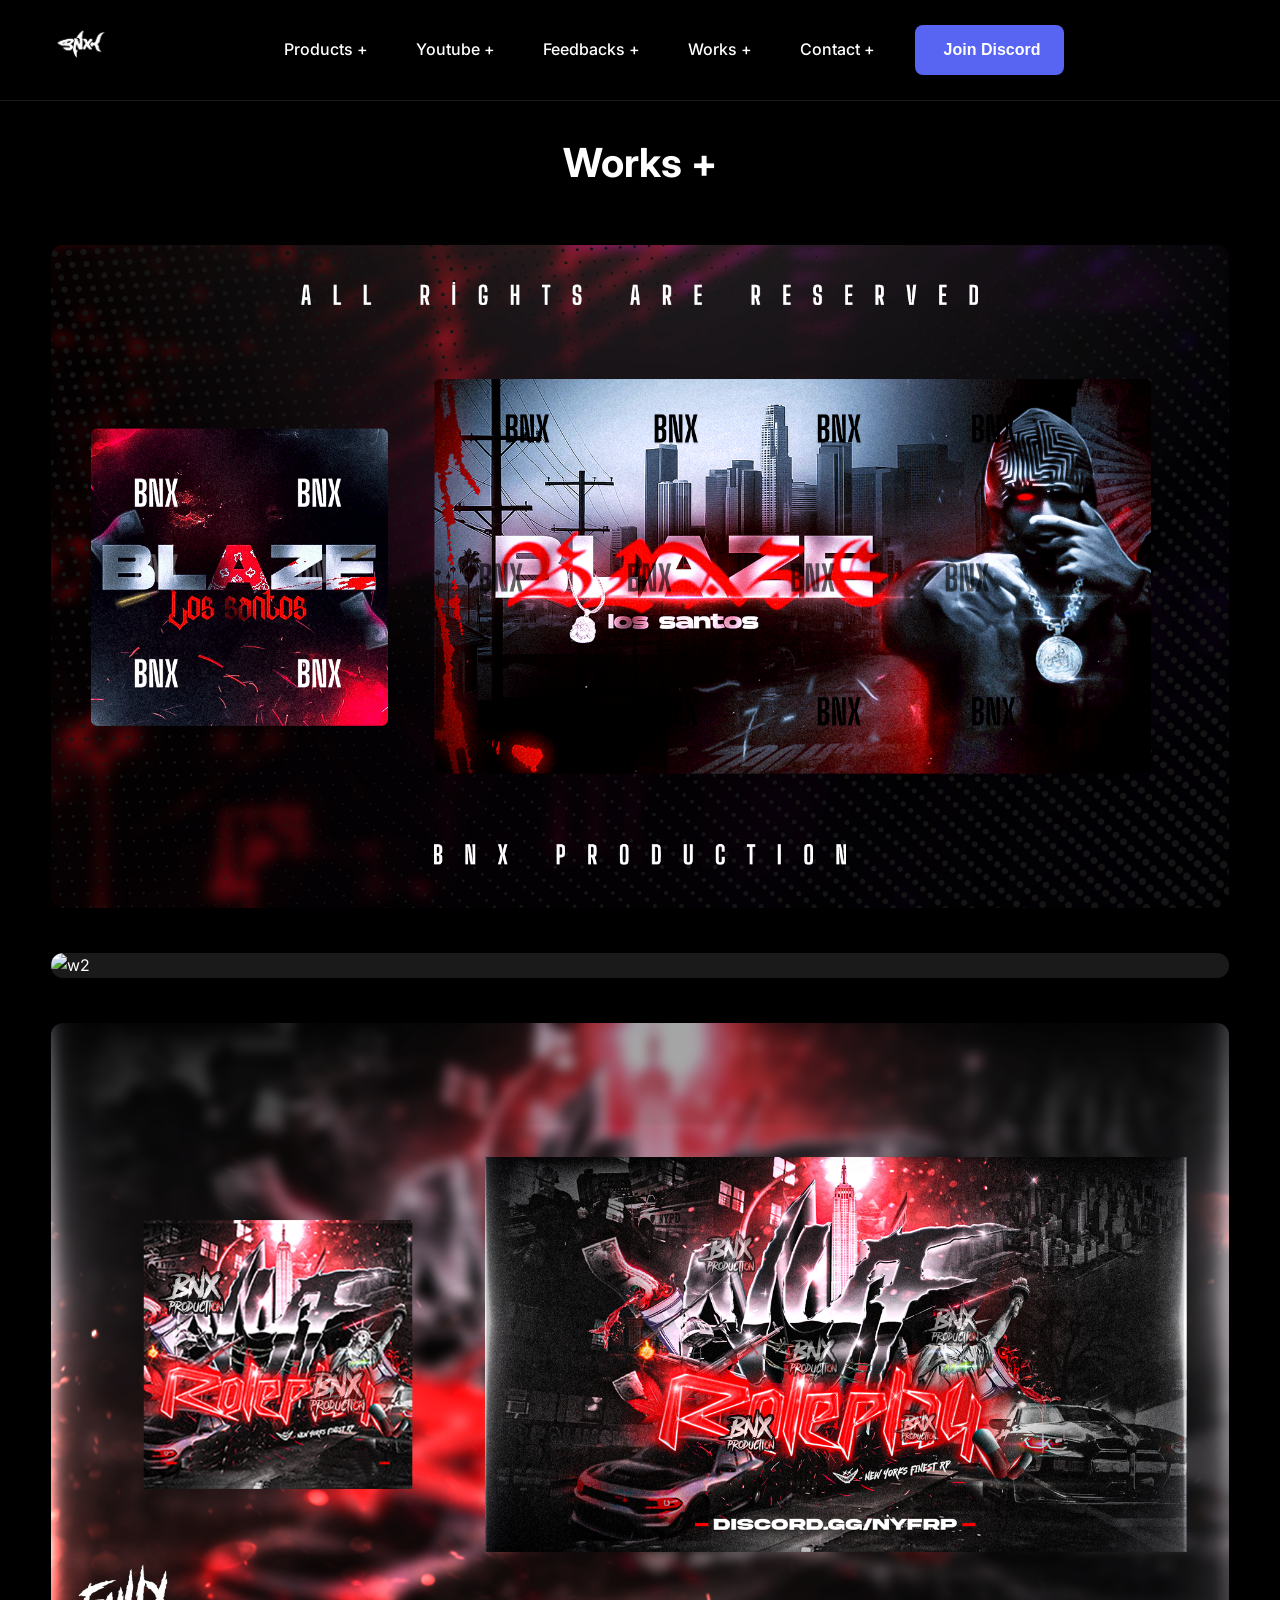
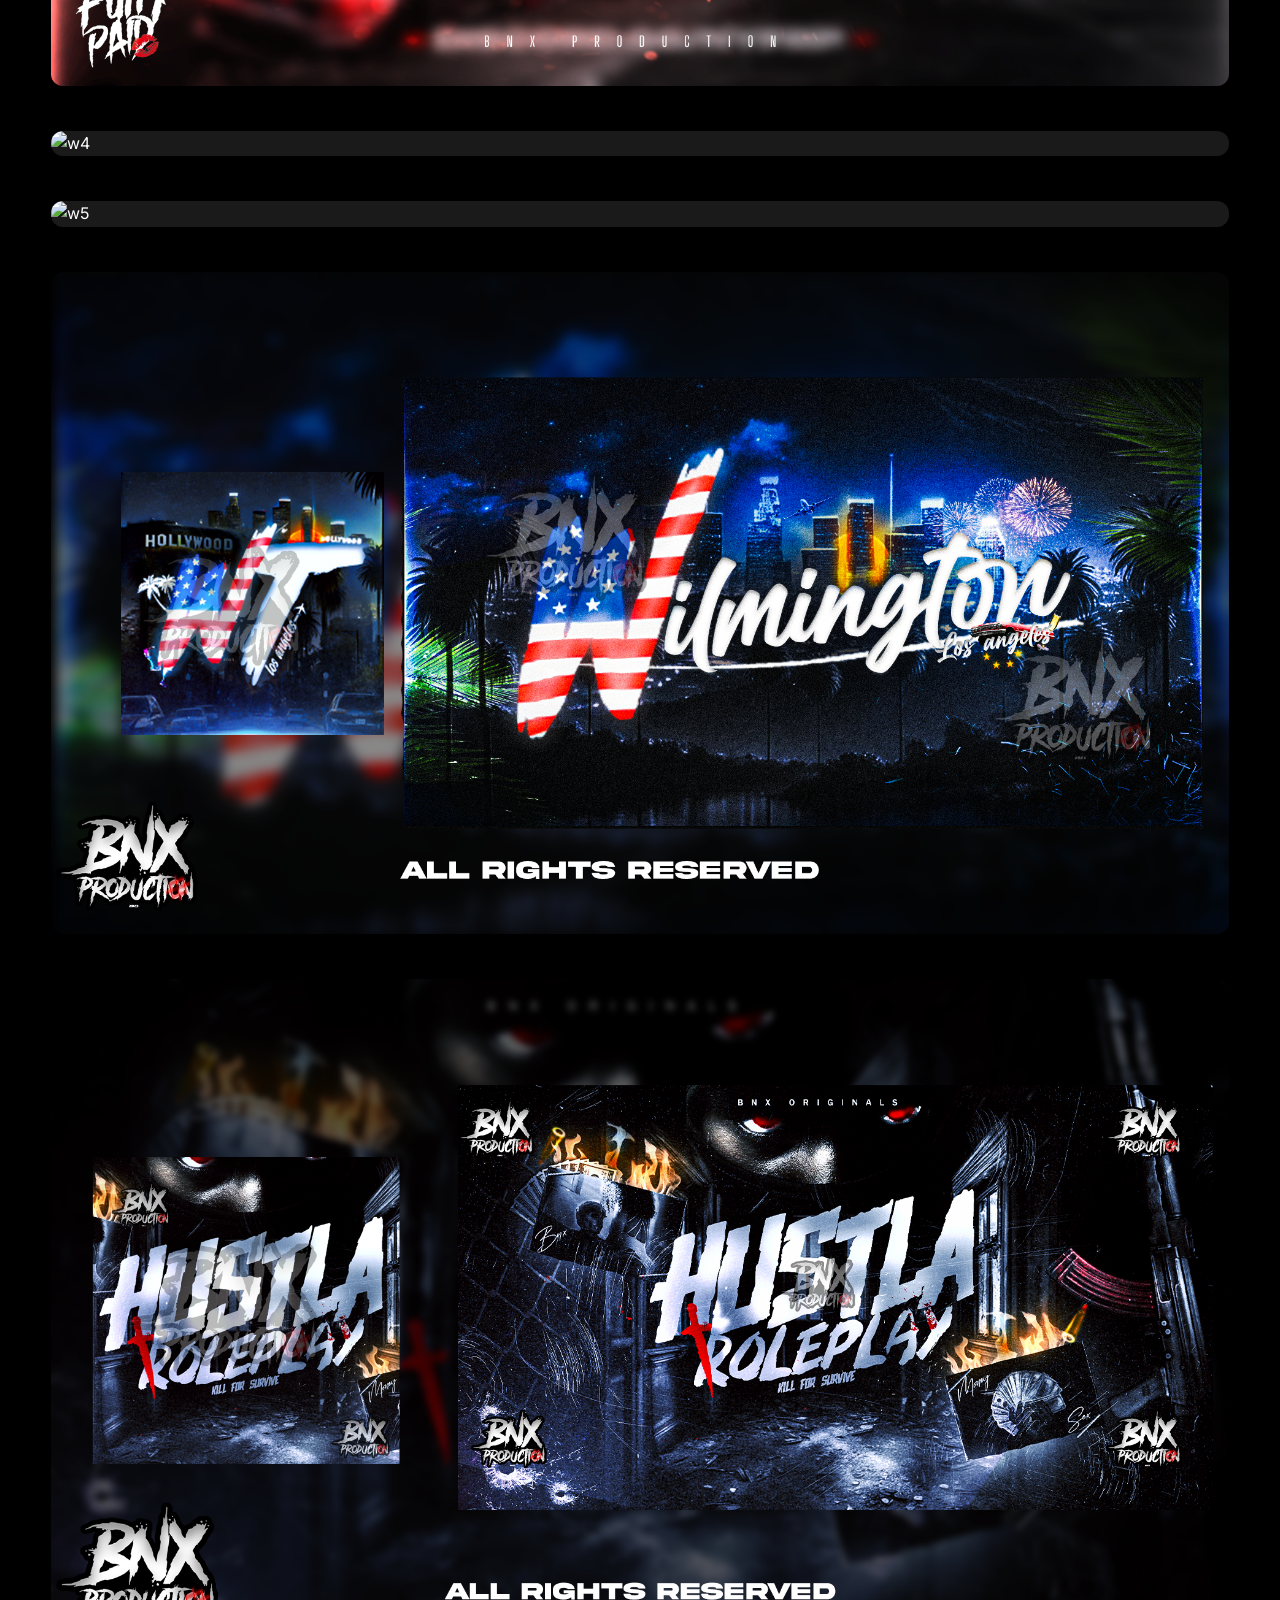
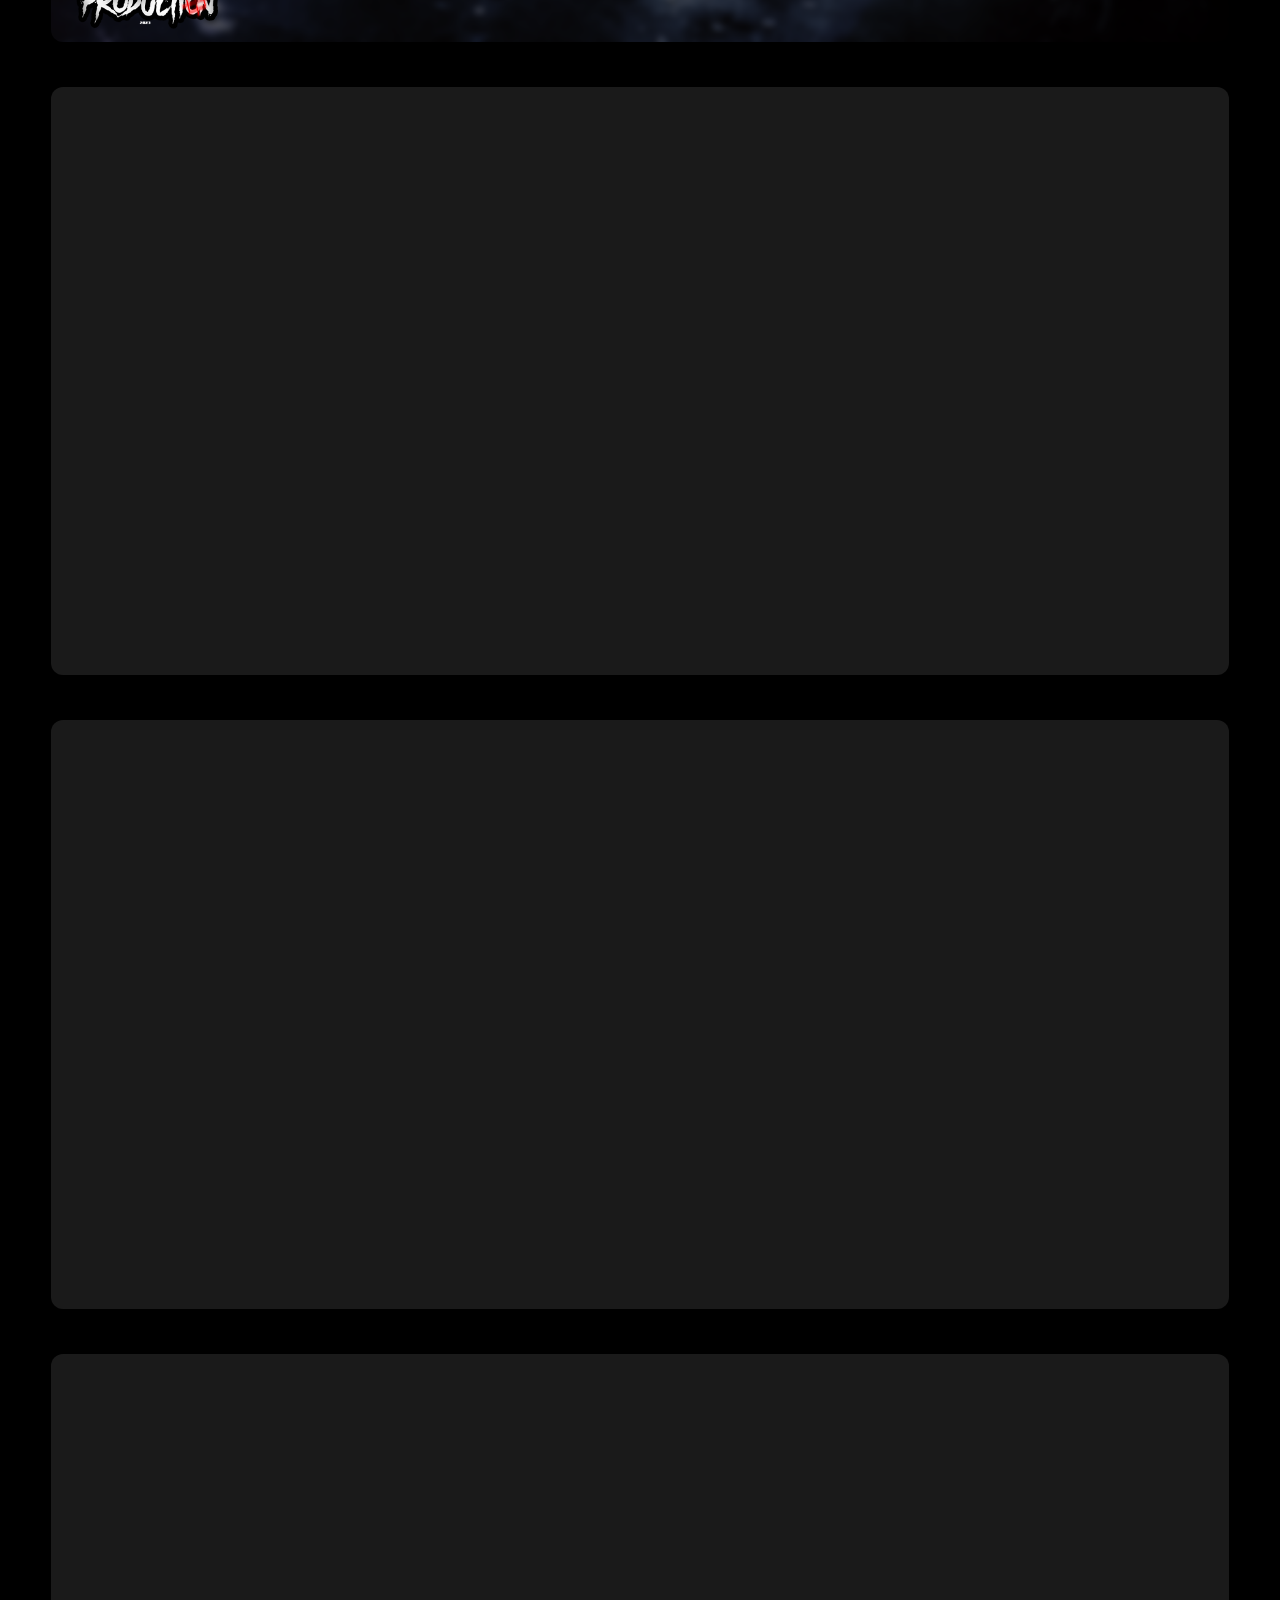
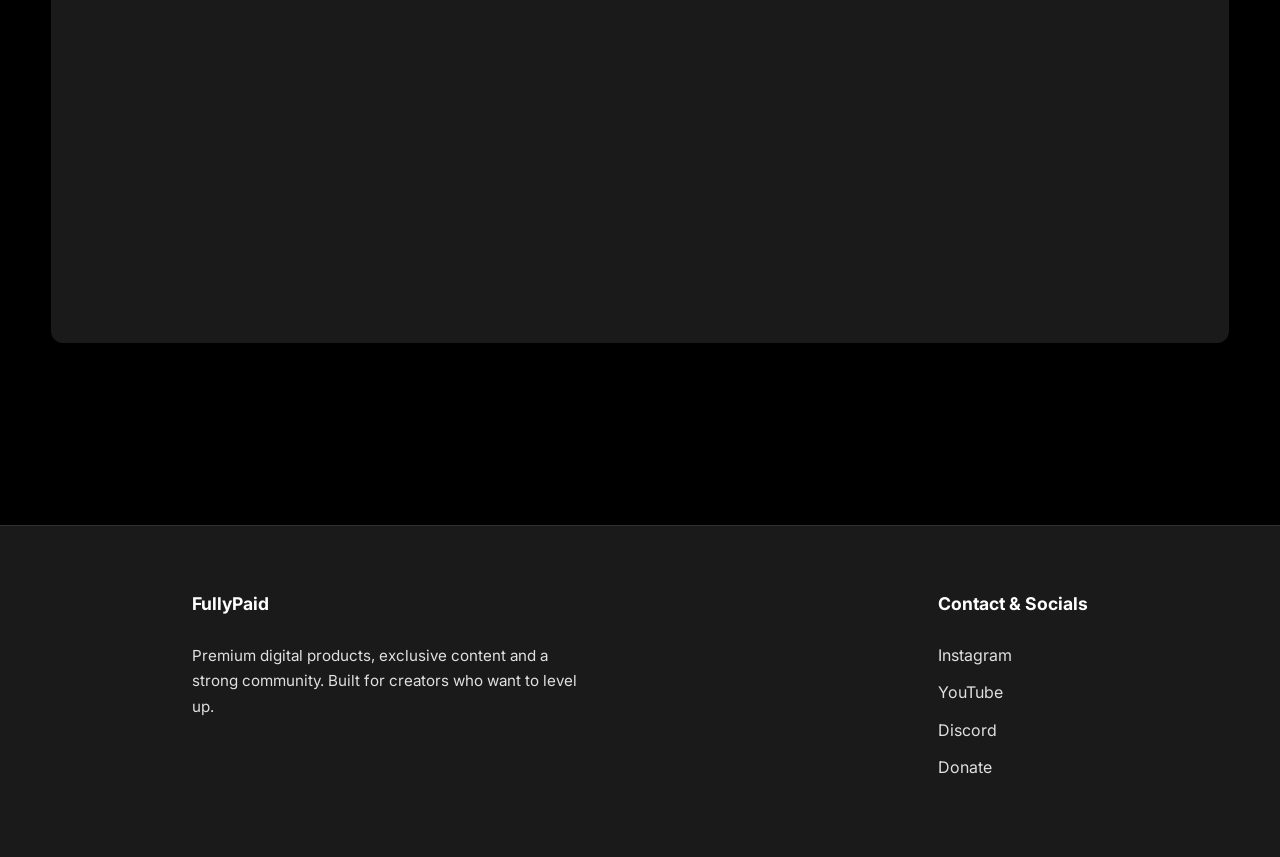
==== works.html @ 2a175dce "bnx 2.0" ====
<!DOCTYPE html>
<html lang="en">
<head>
  <meta charset="UTF-8">
  <meta name="viewport" content="width=device-width, initial-scale=1.0">
  <title>BNX Works</title>
  <link rel="icon" type="image/x-icon" href="assets/images/shark.png">
  <link rel="stylesheet" href="css/style.css">
  <link href="https://fonts.googleapis.com/css2?family=Inter:wght@400;500;600;700&display=swap" rel="stylesheet">
</head>
<body class="dark-theme">
  <!-- Navigation -->
  <nav class="navbar">
    <div class="nav-container">
      <a href="/" class="logo">
        <img src="assets/images/shark.png" alt="SHOP DGH">
      </a>

      <div class="nav-menu">

       <!-- Pour Products -->
       <div class="nav-item dropdown">
       <a class="nav-link dropdown-toggle" href="index.html#products">Products +</a>
       </div>
      
       <!-- Pour Youtube -->
       <div class="nav-item dropdown">
       <a class="nav-link dropdown-toggle" href="index.html#tutorials">Youtube +</a>
       </div>


       <!-- Pour Feedbacks -->
       <div class="nav-item dropdown">
       <a class="nav-link dropdown-toggle" href="index.html#feedbacks">Feedbacks +</a>
       </div>

          <div class="nav-item dropdown">
          <a class="nav-link dropdown-toggle" href="works.html">Works +</a>
        </div>
        <!-- Pour Contact -->
        <div class="nav-item dropdown">
        <a class="nav-link dropdown-toggle" href="#footer">Contact +</a>
        </div>


        <div class="nav-item dropdown">
           <a href="https://discord.gg/Rgk9ZSyy" target="_blank" rel="noopener noreferrer" class="discord-btn">
            <i class="fab fa-discord"></i>Join Discord
           </a>
        </div>
      </div>

      <div class="nav-right">
        <button class="mobile-menu-btn">
          <span></span><span></span><span></span>
        </button>
      </div>
    </div>
  </nav>



<section class="works" id="works">
  <div class="container">
    <br><br>
    <h2 class="section-title">Works +</h2>
    
    <div class="works-grid">
      <!-- Images -->
      <div class="works-card">
        <div class="works-media">
          <img src="assets/images/w1.png" alt="w1">
        </div>
      </div>

      <div class="works-card">
        <div class="works-media">
          <img src="assets/images/w2.png" alt="w2">
        </div>
      </div>

      <div class="works-card">
        <div class="works-media">
          <img src="assets/images/w3.png" alt="w3">
        </div>
      </div>

      <div class="works-card">
        <div class="works-media">
          <img src="assets/images/w4.png" alt="w4">
        </div>
      </div>

      <div class="works-card">
        <div class="works-media">
          <img src="assets/images/w5.png" alt="w5">
        </div>
      </div>

      <div class="works-card">
        <div class="works-media">
          <img src="assets/images/w6.png" alt="w6">
        </div>
      </div>

      <div class="works-card">
        <div class="works-media">
          <img src="assets/images/w7.png" alt="w7">
        </div>
      </div>

      <!-- Vidéos -->
      <div class="works-card works-card--video">
        <div class="works-media">
          <video src="assets/videos/w8.mp4" alt="w8" loop muted playsinline></video>
        </div>
      </div>

      <div class="works-card works-card--video">
        <div class="works-media">
          <video src="assets/videos/w9.mp4" alt="w9" loop muted playsinline></video>
        </div>
      </div>
      <div class="works-card works-card--video">
        <div class="works-media">
          <video src="assets/videos/w10.mp4" alt="w10" loop muted playsinline></video>
        </div>
      </div>

    </div>
  </div>        
</section>

<br><br><br><br>

  <!-- Footer -->
<!-- Footer -->
<footer class="footer" id="footer">
  <div class="container">
    <div class="footer-grid">

      <!-- Brand -->
      <div class="footer-column">
        <h4>FullyPaid</h4>
        <p class="footer-description">
          Premium digital products, exclusive content and a strong community.
          Built for creators who want to level up.
        </p>
      </div>


      <!-- Contact & Socials -->
      <div class="footer-column">
        <h4>Contact & Socials</h4>
        <ul>
          <li><a href="https://www.instagram.com/realfullypaid?igsh=cms1bHpwcjV5eTEz" target="_blank">Instagram</a></li>
          <li><a href="https://www.youtube.com/@fullypxid" target="_blank">YouTube</a></li>
          <li><a href="https://discord.gg/uk9vvtRABV" target="_blank">Discord</a></li>
          <li><a href="https://buymeacoffee.com/fullypaid">Donate</a></li>
        </ul>
      </div>

    </div>

    <!-- Bottom Bar 
    <div class="footer-bottom">
      <p>© 2026 FullyPaid. All rights reserved.</p>
    </div>
    -->

  </div>
</footer>

  <script src="js/main.js"></script>
</body>
</html>
---- css/style.css ----
/* Reset & Base Styles */
* {
  margin: 0;
  padding: 0;
  box-sizing: border-box;
}

:root {
  --black: #000000;
  --white: #ffffff;
  --gray-100: #f5f5f5;
  --gray-200: #eeeeee;
  --gray-300: #e0e0e0;
  --gray-800: #333333;
  --gray-900: #1a1a1a;
  --accent: #ff3366;
  --font-primary: 'Inter', -apple-system, BlinkMacSystemFont, sans-serif;
}

body {
  font-family: var(--font-primary);
  line-height: 1.6;
  color: var(--white);
  background-color: var(--black);
}

.dark-theme {
  background-color: var(--black);
  color: var(--white);
}

.container {
  max-width: 1400px;
  margin: 0 auto;
  padding: 0 4vw;
}

/* Navigation */
.navbar {
  position: fixed;
  top: 0;
  left: 0;
  right: 0;
  background: rgba(0, 0, 0, 0.9);
  backdrop-filter: blur(10px);
  z-index: 1000;
  padding: 1rem 0;
  border-bottom: 1px solid rgba(255, 255, 255, 0.1);
}

.nav-container {
  max-width: 1400px;
  margin: 0 auto;
  padding: 0 4vw;
  display: flex;
  justify-content: space-between;
  align-items: center;
}

.logo img {
  height: 60px;
  width: auto;
}

.nav-menu {
  display: flex;
  gap: 2rem;
  align-items: center;
}

.nav-item {
  position: relative;
}

.nav-link {
  background: none;
  border: none;
  color: var(--white);
  font-size: 1rem;
  font-weight: 500;
  cursor: pointer;
  padding: 0.5rem;
  transition: color 0.3s;
}
.nav-link{
  text-decoration: none;
  color: var(--white);
}

.nav-link:hover {
  color: var(--accent);
}

.dropdown-menu {
  position: absolute;
  top: 100%;
  left: 0;
  background: var(--gray-900);
  min-width: 200px;
  border-radius: 4px;
  padding: 0.5rem 0;
  opacity: 0;
  visibility: hidden;
  transform: translateY(-10px);
  transition: all 0.3s;
  box-shadow: 0 4px 20px rgba(0, 0, 0, 0.5);
  z-index: 100;
}

.dropdown:hover .dropdown-menu {
  opacity: 1;
  visibility: visible;
  transform: translateY(0);
}

.dropdown-menu a {
  display: block;
  padding: 0.75rem 1.5rem;
  color: var(--white);
  text-decoration: none;
  transition: background 0.3s;
}

.dropdown-menu a:hover {
  background: var(--accent);
}

.nav-right {
  display: flex;
  align-items: center;
  gap: 1.5rem;
}

.cart-icon {
  position: relative;
  color: var(--white);
  text-decoration: none;
  font-size: 1.2rem;
}

.cart-count {
  position: absolute;
  top: -8px;
  right: -8px;
  background: var(--accent);
  color: var(--white);
  font-size: 0.7rem;
  padding: 2px 6px;
  border-radius: 10px;
}

.mobile-menu-btn {
  display: none;
  flex-direction: column;
  gap: 6px;
  background: none;
  border: none;
  cursor: pointer;
  padding: 5px;
}

.mobile-menu-btn span {
  display: block;
  width: 25px;
  height: 2px;
  background: var(--white);
  transition: all 0.3s;
}

/* Mobile Menu */
.mobile-menu {
  position: fixed;
  top: 0;
  left: -100%;
  width: 100%;
  height: 100vh;
  background: var(--black);
  z-index: 999;
  padding: 80px 4vw 2rem;
  transition: left 0.3s;
  overflow-y: auto;
}

.mobile-menu.open {
  left: 0;
}

.mobile-menu .mobile-accordion {
  margin-bottom: 1rem;
}

.mobile-menu .mobile-accordion-btn {
  width: 100%;
  text-align: left;
  padding: 1rem;
  background: var(--gray-900);
  border: none;
  color: var(--white);
  font-size: 1.1rem;
  font-weight: 600;
  cursor: pointer;
  border-radius: 4px;
}

.mobile-menu .mobile-accordion-panel {
  display: none;
  padding: 1rem;
  background: var(--gray-800);
  border-radius: 4px;
  margin-top: 5px;
}

.mobile-menu .mobile-accordion.open .mobile-accordion-panel {
  display: block;
}

.mobile-menu .mobile-accordion-panel a {
  display: block;
  padding: 0.75rem;
  color: var(--white);
  text-decoration: none;
  border-bottom: 1px solid rgba(255, 255, 255, 0.1);
}

/* Hero Section */
/* Hero Video Fix */
.hero {
  position: relative;
  width: 100%;
  height: 100vh;
  overflow: hidden;
}

.hero-video {
  position: absolute;
  top: 0;
  left: 0;
  width: 100%;
  height: 100%;
  object-fit: cover;
}

.desktop-video {
  display: block;
}

.mobile-video {
  display: none;
}

/* Buttons */
.btn-primary, .btn-secondary, .btn-outline {
  display: inline-block;
  padding: 1rem 2rem;
  text-decoration: none;
  border-radius: 50px;
  font-weight: 600;
  transition: all 0.3s;
  cursor: pointer;
  border: none;
  font-size: 1rem;
}

.btn-primary {
  background: var(--accent);
  color: var(--white);
}

.btn-primary:hover {
  background: #ff1f4f;
  transform: translateY(-2px);
}

.btn-secondary {
  background: transparent;
  color: var(--white);
  border: 2px solid var(--white);
}

.btn-secondary:hover {
  background: var(--white);
  color: var(--black);
}

.btn-outline {
  background: transparent;
  color: var(--white);
  border: 1px solid var(--white);
}

.btn-outline:hover {
  background: var(--white);
  color: var(--black);
}

/* Products Showcase */
.products-showcase {
  padding: 8rem 0;
  position: relative;
  overflow-x: clip;
}

/* Sticky Title avec effet blur - PLEINE LARGEUR ÉCRAN */
.products-showcase .section-title {
  position: sticky;
  top: 80px;
  z-index: 10;
  background: rgba(0, 0, 0, 0.8);
  backdrop-filter: blur(10px);
  -webkit-backdrop-filter: blur(10px);
  padding: 20px 0;
  margin: 0;
  width: 100vw;
  max-width: 100vw;
  margin-left: calc(-50vw + 50%);
  left: 50%;
  right: 50%;
  text-align: center;
  font-size: 3rem;
  color: var(--white);
  border-bottom: 1px solid rgba(255, 255, 255, 0.1);
  transition: all 0.3s ease;
}

.products-showcase .section-subtitle {
  position: sticky;
  top: 140px;
  z-index: 9;
  background: rgba(0, 0, 0, 0.7);
  backdrop-filter: blur(8px);
  -webkit-backdrop-filter: blur(8px);
  padding: 15px 0 25px 0;
  margin: 0;
  width: 100vw;
  max-width: 100vw;
  margin-left: calc(-50vw + 50%);
  left: 50%;
  right: 50%;
  text-align: center;
  font-size: 1.2rem;
  color: var(--gray-300);
  border-bottom: none;
  border-top: 1px solid rgba(255, 255, 255, 0.1);
  transition: all 0.3s ease;
}

/* Ajustement pour le contenu en dessous */
.product-grid {
  margin-top: 100px;
  position: relative;
  z-index: 1;
}

.product-grid {
  display: grid;
  grid-template-columns: repeat(4, 1fr);
  gap: 2rem;
  margin-bottom: 3rem;
}
/* Ajustement pour le contenu en dessous */
.product-grid {
  margin-top: 100px; /* Espace pour que le contenu commence après les titres sticky */
  position: relative;
  z-index: 1;
}

.product-grid {
  display: grid;
  grid-template-columns: repeat(4, 1fr);
  gap: 2rem;
  margin-bottom: 3rem;
}

.product-card {
  background: var(--gray-900);
  border-radius: 12px;
  padding: 2rem;
  text-align: center;
  transition: transform 0.3s;
}

.product-card:hover {
  transform: translateY(-10px);
}

.product-card img {
  width: 100%;
  max-width: 200px;
  margin-bottom: 1.5rem;
}

.product-card h3 {
  margin-bottom: 1rem;
  font-size: 1.5rem;
}

.product-card p {
  color: var(--gray-300);
  margin-bottom: 1.5rem;
  font-size: 0.95rem;
}

.cta-section {
  text-align: center;
  display: flex;
  gap: 1rem;
  justify-content: center;
}
.cta-btn{
  display: inline-flex;
  align-items: center;
  gap: 5px;
  background-color: #5865F2;
  color: white;
  padding: 12px 24px;
  border-radius: 50px;
  text-decoration: none;
  font-family: -apple-system, BlinkMacSystemFont, 'Segoe UI', Roboto, sans-serif;
  font-weight: 600;
  font-size: 16px;
  transition: all 0.2s ease;
  border: none;
  cursor: pointer;
  box-shadow: 0 2px 4px rgba(0, 0, 0, 0.1);
}
.cta-btn:hover {
  background-color: #4752C4;
  transform: translateY(-2px);
  box-shadow: 0 4px 8px rgba(0, 0, 0, 0.2);
}

/* Features Section */
.features, .features2{
  padding: 4rem 0;
  background: var(--gray-900);
  color:white;
}

.feature-grid {
  display: grid;
  grid-template-columns: repeat(3, 1fr);
  gap: 3rem;
  text-align: center;
  color:white;
}

.feature-item img {
  width: 100px;
  height: 100px;
  margin-bottom: 1.2rem;

}

.feature-item h3 {
  font-size: 1.1rem;
  font-weight: 400;
  color: var(--gray-300);
}

/* Tutorials Section */
.tutorials {
  padding: 8rem 0;
}

.video-grid {
  display: grid;
  grid-template-columns: repeat(2, 1fr);
  gap: 2rem;
  margin-top: 3rem;
}

.video-card {
  background: var(--gray-900);
  border-radius: 12px;
  overflow: hidden;
}

.video-wrapper {
  position: relative;
  padding-bottom: 56.25%;
  height: 0;
}

.video-wrapper iframe {
  position: absolute;
  top: 0;
  left: 0;
  width: 100%;
  height: 100%;
}

/* Footer */
.footer {
  background: var(--gray-900);
  padding: 4rem 0;
  border-top: 1px solid rgba(255, 255, 255, 0.1);
}

.footer-grid {
  display: grid;
  grid-template-columns: repeat(3, 1fr);
  gap: 3rem;
}

.footer-column h4 {
  margin-bottom: 1.5rem;
  font-size: 1.1rem;
  color: var(--white);
}

.footer-column ul {
  list-style: none;
}

.footer-column ul li {
  margin-bottom: 0.75rem;
}

.footer-column ul li a {
  color: var(--gray-300);
  text-decoration: none;
  transition: color 0.3s;
}

.footer-column ul li a:hover {
  color: var(--accent);
}

.newsletter p {
  color: var(--gray-300);
  margin-bottom: 1rem;
}

.newsletter-form {
  display: flex;
  flex-direction: column;
  gap: 1rem;
}

.newsletter-form input {
  padding: 0.75rem 1rem;
  background: var(--black);
  border: 1px solid var(--gray-800);
  border-radius: 4px;
  color: var(--white);
  font-size: 1rem;
}

.newsletter-form input:focus {
  outline: none;
  border-color: var(--accent);
}

/* Product Detail Page */
.product-detail {
  padding: 120px 0 4rem;
}

.product-detail-grid {
  display: grid;
  grid-template-columns: 1fr 1fr;
  gap: 4rem;
  align-items: start;
}

.product-gallery {
  background: var(--gray-900);
  border-radius: 12px;
  padding: 2rem;
}

.product-gallery img {
  width: 100%;
  height: auto;
}

.product-info h1 {
  font-size: 3rem;
  margin-bottom: 1rem;
}

.product-price {
  font-size: 2rem;
  color: var(--accent);
  margin-bottom: 2rem;
}

.product-description {
  color: var(--gray-300);
  margin-bottom: 2rem;
  line-height: 1.8;
}

.product-features {
  margin: 2rem 0;
  padding: 2rem 0;
  border-top: 1px solid var(--gray-800);
  border-bottom: 1px solid var(--gray-800);
}

.product-features h3 {
  margin-bottom: 1rem;
}

.product-features ul {
  list-style: none;
}

.product-features ul li {
  margin-bottom: 0.75rem;
  padding-left: 1.5rem;
  position: relative;
  color: var(--gray-300);
}

.product-features ul li::before {
  content: "✓";
  position: absolute;
  left: 0;
  color: var(--accent);
}







.discord-btn {
  display: inline-flex;
  align-items: center;
  gap: 5px;
  background-color: #5865F2;
  color: white;
  padding: 12px 24px;
  border-radius: 8px;
  text-decoration: none;
  font-family: -apple-system, BlinkMacSystemFont, 'Segoe UI', Roboto, sans-serif;
  font-weight: 600;
  font-size: 16px;
  transition: all 0.2s ease;
  border: none;
  cursor: pointer;
  box-shadow: 0 2px 4px rgba(0, 0, 0, 0.1);
}

.discord-btn:hover {
  background-color: #4752C4;
  transform: translateY(-2px);
  box-shadow: 0 4px 8px rgba(0, 0, 0, 0.2);
}

.discord-btn i {
  font-size: 20px;
}






.footer-grid {
  display: flex;
  justify-content: space-around; /* espace entre Brand et Socials */
  align-items: flex-start;
  gap: 4rem;
}

.footer-column {
  max-width: 400px;
}

.footer-description {
  color: var(--gray-300);
  line-height: 1.7;
  font-size: 0.95rem;
  margin-top: 0.5rem;
}



/* Works Grid - Version avec proportions respectées SANS vides */
.works {
  padding: 80px 0;
}

.works .section-title {
  text-align: center;
  font-size: 2.5rem;
  margin-bottom: 50px;
  color: var(--white);
}

.works-grid {
  display: grid;
  grid-template-columns: repeat(1, 1fr);
  gap: 45px;
  align-items: start; /* Important : aligne les éléments en haut */
}

.works-card {
  position: relative;
  overflow: hidden;
  border-radius: 12px;
  background: var(--gray-900);
  transition: transform 0.4s ease, box-shadow 0.4s ease;
  cursor: pointer;
  width: 100%;
  height: fit-content; /* Prend la hauteur naturelle de l'image */
}

.works-card:hover {
  transform: translateY(-5px);
  box-shadow: 0 15px 30px -10px rgba(88, 101, 242, 0.4);
}

.works-media {
  width: 100%;
  height: auto;
  display: flex;
  flex-direction: column;
}

.works-media img,
.works-media video {
  width: 100%;
  height: auto;
  display: block;
  transition: transform 0.5s ease;
}

.works-card:hover .works-media img,
.works-card:hover .works-media video {
  transform: scale(1.03);
}

/* Vidéos en autoplay sans contrôles */
.works-media video {
  pointer-events: none;
}

/* Responsive */
@media (max-width: 1024px) {
  .works-grid {
    grid-template-columns: repeat(2, 1fr);
    gap: 20px;
  }
}

@media (max-width: 768px) {
  .works-grid {
    grid-template-columns: 1fr;
    gap: 20px;
  }
  
  .works .section-title {
    font-size: 2rem;
    margin-bottom: 30px;
  }
}






/* Responsive Design */
@media (max-width: 1024px) {
  .product-grid {
    grid-template-columns: repeat(2, 1fr);
  }
  
  .video-grid {
    grid-template-columns: 1fr;
  }
  
  .product-detail-grid {
    grid-template-columns: 1fr;
    gap: 2rem;
  }
}
@media (max-width: 1024px) {
  .nav-menu {
    display: none;
  }
  
  .mobile-menu-btn {
    display: flex;
  }
  
  /* Video switch */
  .desktop-video {
    display: none !important;
  }
  
  .mobile-video {
    display: block !important;
  }
  
  .product-grid {
    grid-template-columns: 1fr;
  }
  
  .feature-grid {
    grid-template-columns: 1fr;
    gap: 2rem;
  }
  
  .footer-grid {
    grid-template-columns: 1fr;
    gap: 2rem;
  }
  
  .cta-section {
    flex-direction: column;
    gap: 1rem;
  }
  
  .section-title {
    font-size: 2rem;
  }
  
  .contact-container {
    padding: 2rem;
  }
}


/* Animations */
@keyframes fadeIn {
  from {
    opacity: 0;
    transform: translateY(20px);
  }
  to {
    opacity: 1;
    transform: translateY(0);
  }
}

.fade-in {
  animation: fadeIn 0.6s ease forwards;
}
/* Ajustements pour tablette (entre 768px et 1024px) */
@media (min-width: 769px) and (max-width: 1024px) {
  .products-showcase .section-title {
    top: 70px;
    font-size: 2.5rem;
    backdrop-filter: blur(8px);
    -webkit-backdrop-filter: blur(8px);
  }
  
  .products-showcase .section-subtitle {
    top: 125px;
    font-size: 1.1rem;
    backdrop-filter: blur(6px);
    -webkit-backdrop-filter: blur(6px);
  }
  
  .product-grid {
    margin-top: 90px;
  }
}

/* Ajustements pour mobile (moins de 768px) */
@media (max-width: 768px) {
  .products-showcase .section-title {
    top: 60px;
    font-size: 2rem;
    padding: 15px 0;
    backdrop-filter: blur(8px);
    -webkit-backdrop-filter: blur(8px);
  }
  
  .products-showcase .section-subtitle {
    top: 110px;
    font-size: 1rem;
    padding: 12px 0 20px 0;
    backdrop-filter: blur(6px);
    -webkit-backdrop-filter: blur(6px);
  }
  
  .product-grid {
    margin-top: 80px;
  }
}

/* Ajustements pour très petits écrans */
@media (max-width: 480px) {
  .products-showcase .section-title {
    top: 55px;
    font-size: 1.8rem;
    padding: 12px 0;
  }
  
  .products-showcase .section-subtitle {
    top: 100px;
    font-size: 0.9rem;
    padding: 10px 0 15px 0;
  }
  
  .product-grid {
    margin-top: 70px;
  }
}
/* Pour aligner les boutons Payment */
.product-card {
  background: var(--gray-900);
  border-radius: 12px;
  padding: 2rem;
  text-align: center;
  transition: transform 0.3s;
  display: flex;
  flex-direction: column;
  height: 100%; /* Prend toute la hauteur disponible */
}

.product-card .btn-outline {
  margin-top: auto; /* Pousse le bouton vers le bas */
  align-self: center; /* Centre le bouton horizontalement */
  width: fit-content; /* Ajuste la largeur au contenu */
}
/* Ajustement des images dans product-card */
.product-card img {
  width: 100%;
  height: 200px; /* Hauteur fixe pour toutes les images */
  object-fit: contain; /* Garde les proportions sans couper */
  margin-bottom: 1.5rem;
  background: var(--gray-800); /* Fond au cas où l'image est plus petite */
}

/* Ou si tu préfères qu'elles remplissent l'espace (peut couper) */
.product-card img {
  width: 100%;
  height: 200px;
  object-fit: cover; /* Remplit tout l'espace (peut couper les bords) */
  margin-bottom: 1.5rem;
  border-radius: 8px;
}
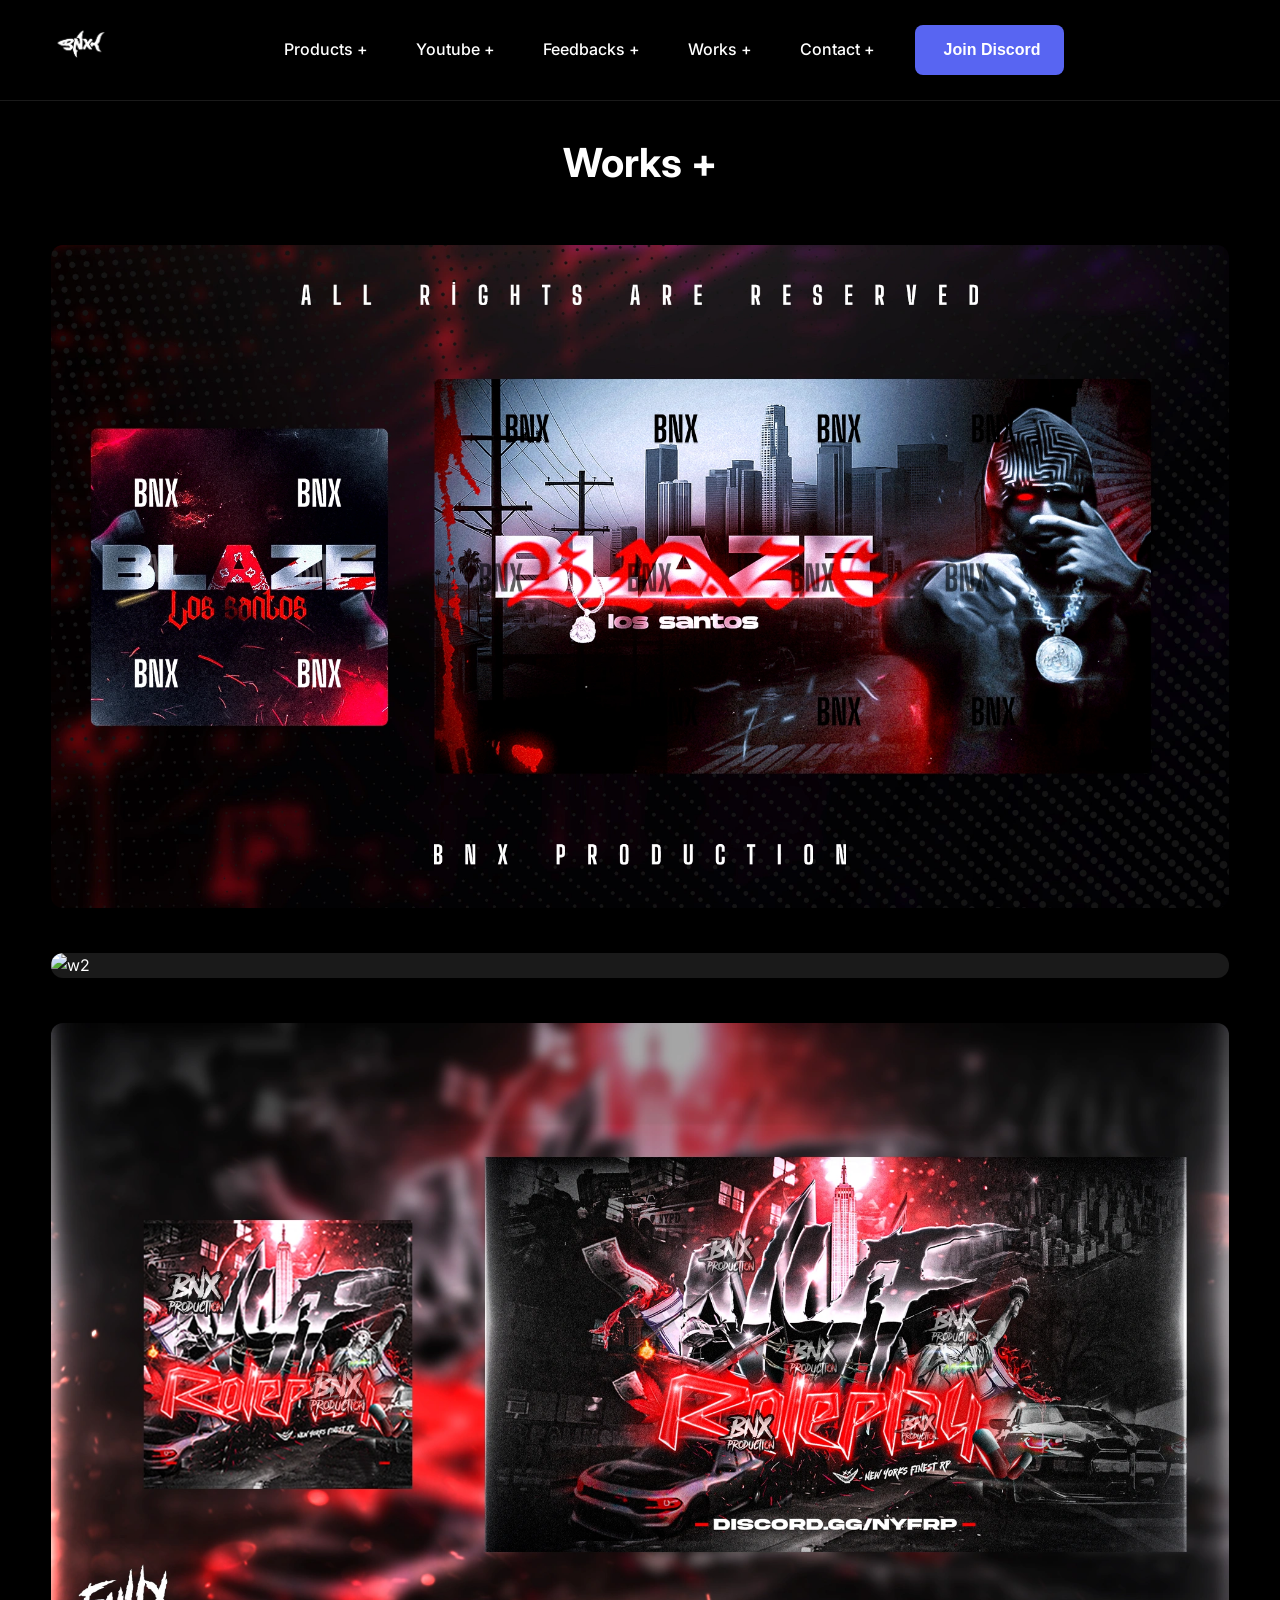
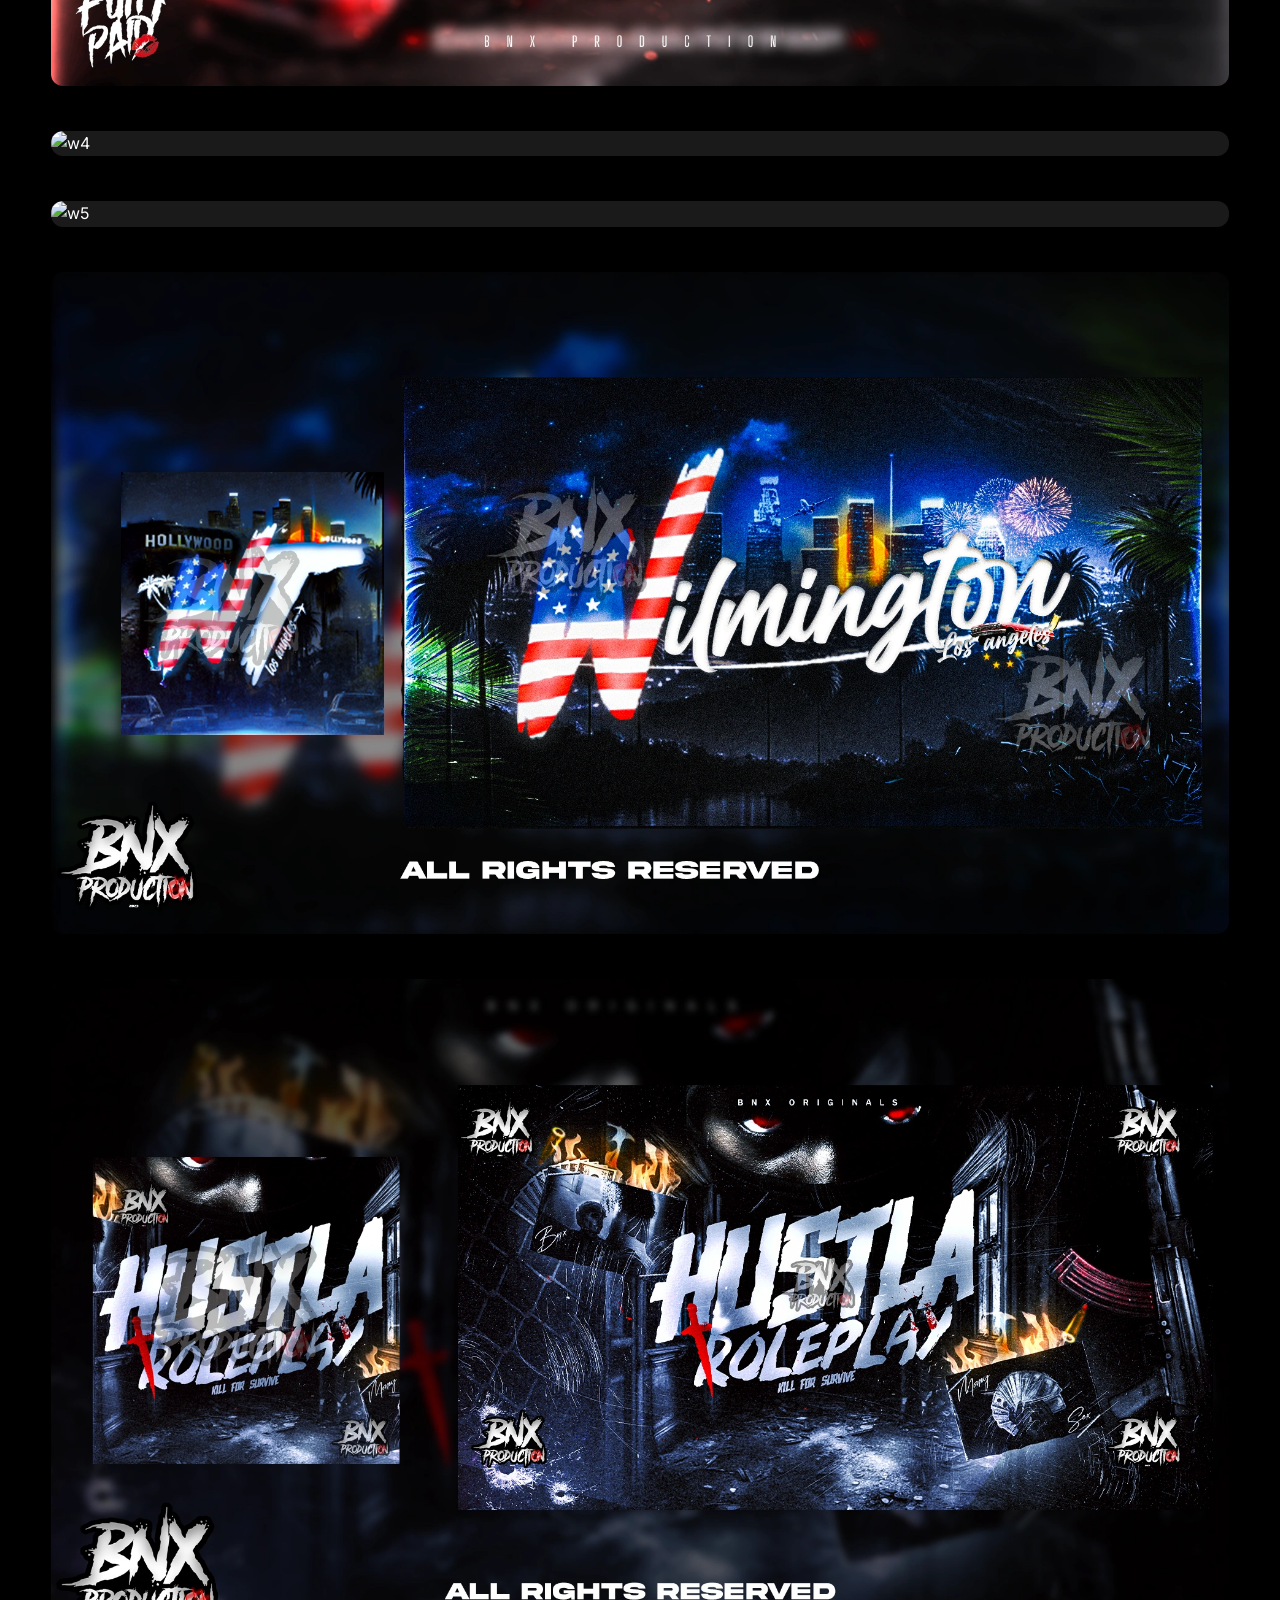
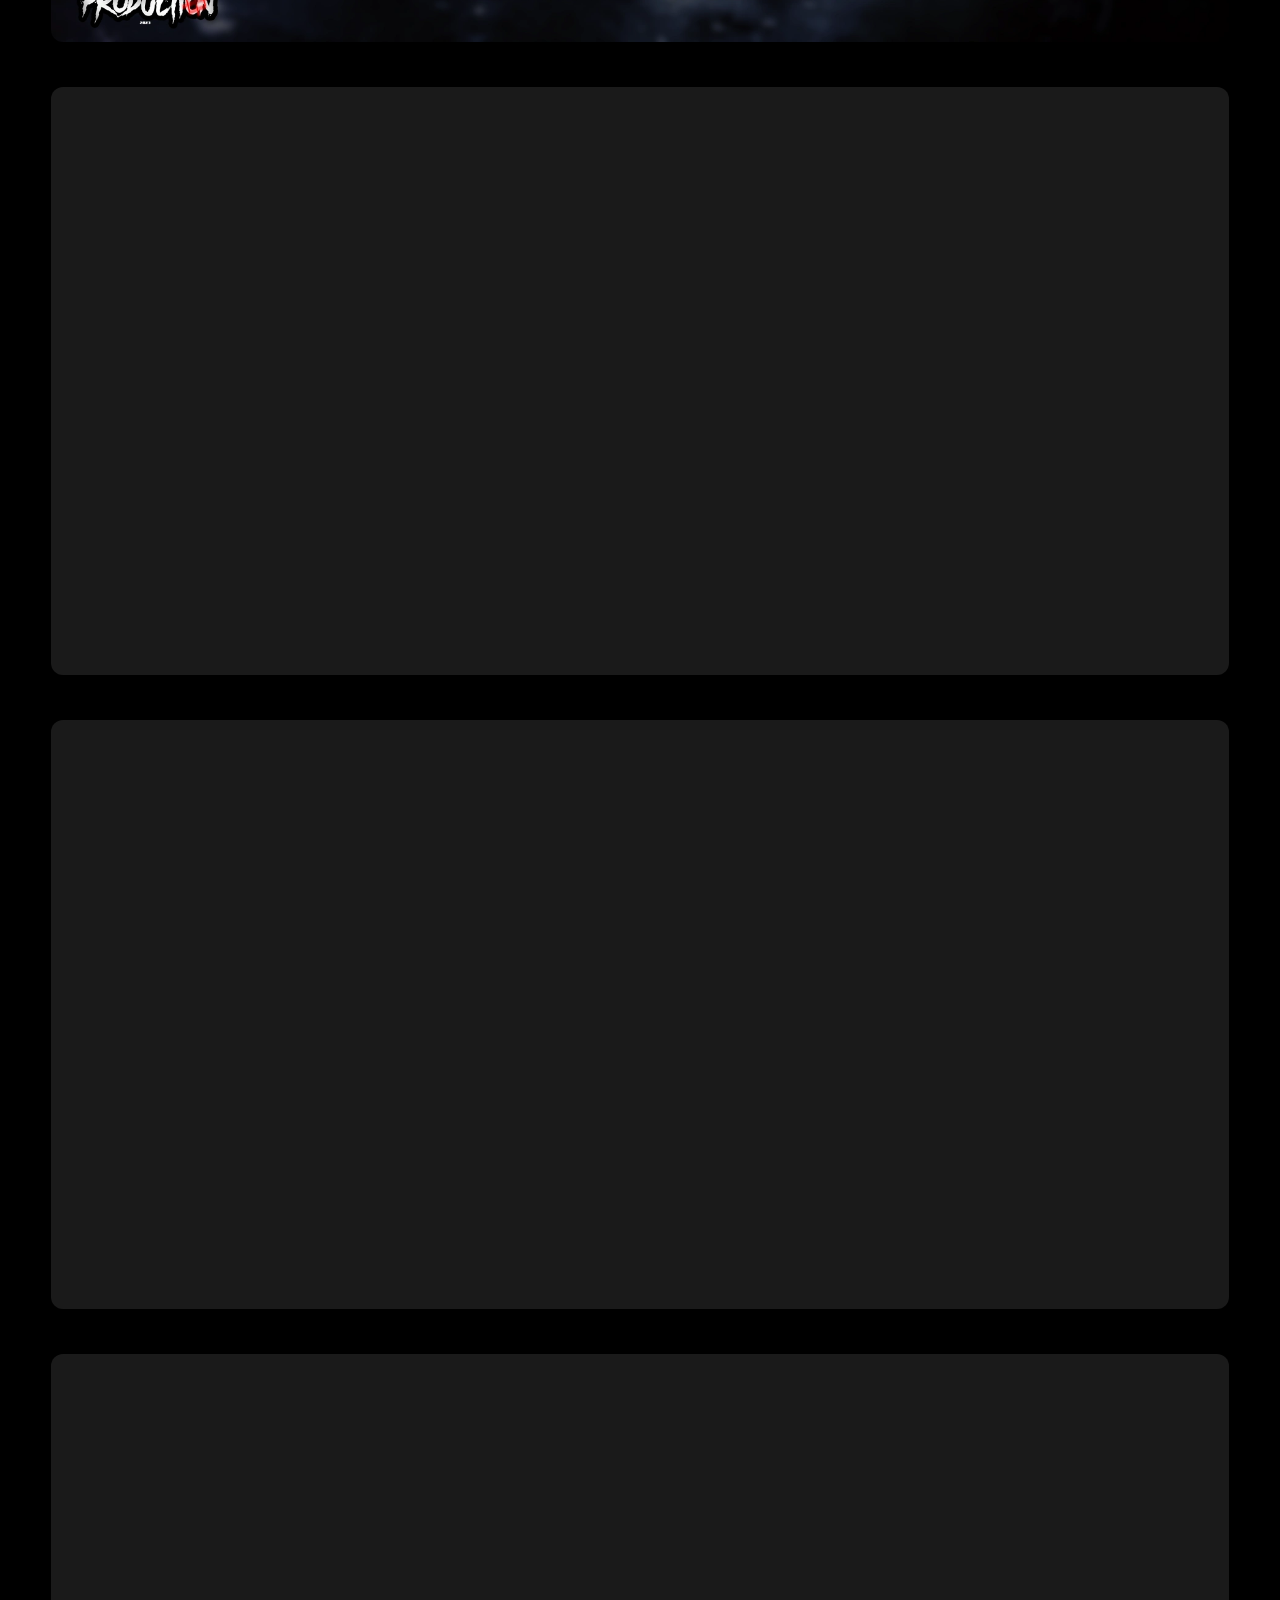
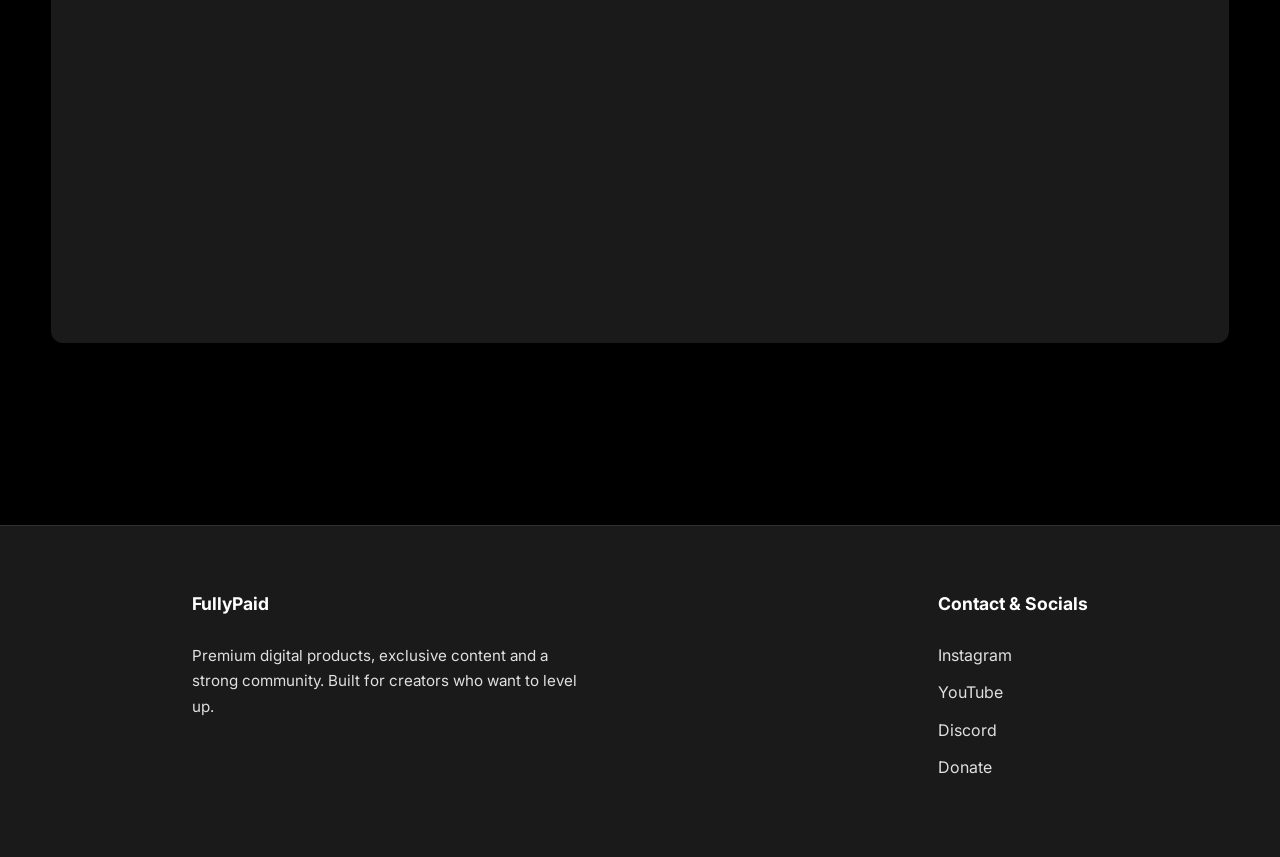
==== commit 5e489fc0: "fixpic1" ====
--- a/works.html
+++ b/works.html
@@ -4,7 +4,7 @@
   <meta charset="UTF-8">
   <meta name="viewport" content="width=device-width, initial-scale=1.0">
   <title>BNX Works</title>
-  <link rel="icon" type="image/x-icon" href="assets/images/shark.png">
+  <link rel="icon" type="image/x-icon" href="assets/images/shark.webp">
   <link rel="stylesheet" href="css/style.css">
   <link href="https://fonts.googleapis.com/css2?family=Inter:wght@400;500;600;700&display=swap" rel="stylesheet">
 </head>
@@ -13,7 +13,7 @@
   <nav class="navbar">
     <div class="nav-container">
       <a href="/" class="logo">
-        <img src="assets/images/shark.png" alt="SHOP DGH">
+        <img src="assets/images/shark.webp" alt="SHOP BNX">
       </a>
 
       <div class="nav-menu">
@@ -69,43 +69,43 @@
       <!-- Images -->
       <div class="works-card">
         <div class="works-media">
-          <img src="assets/images/w1.png" alt="w1">
+          <img src="assets/images/w1.webp" alt="w1">
         </div>
       </div>
 
       <div class="works-card">
         <div class="works-media">
-          <img src="assets/images/w2.png" alt="w2">
+          <img src="assets/images/w2.webp" alt="w2">
         </div>
       </div>
 
       <div class="works-card">
         <div class="works-media">
-          <img src="assets/images/w3.png" alt="w3">
+          <img src="assets/images/w3.webp" alt="w3">
         </div>
       </div>
 
       <div class="works-card">
         <div class="works-media">
-          <img src="assets/images/w4.png" alt="w4">
+          <img src="assets/images/w4.webp" alt="w4">
         </div>
       </div>
 
       <div class="works-card">
         <div class="works-media">
-          <img src="assets/images/w5.png" alt="w5">
+          <img src="assets/images/w5.webp" alt="w5">
         </div>
       </div>
 
       <div class="works-card">
         <div class="works-media">
-          <img src="assets/images/w6.png" alt="w6">
+          <img src="assets/images/w6.webp" alt="w6">
         </div>
       </div>
 
       <div class="works-card">
         <div class="works-media">
-          <img src="assets/images/w7.png" alt="w7">
+          <img src="assets/images/w7.webp" alt="w7">
         </div>
       </div>
 
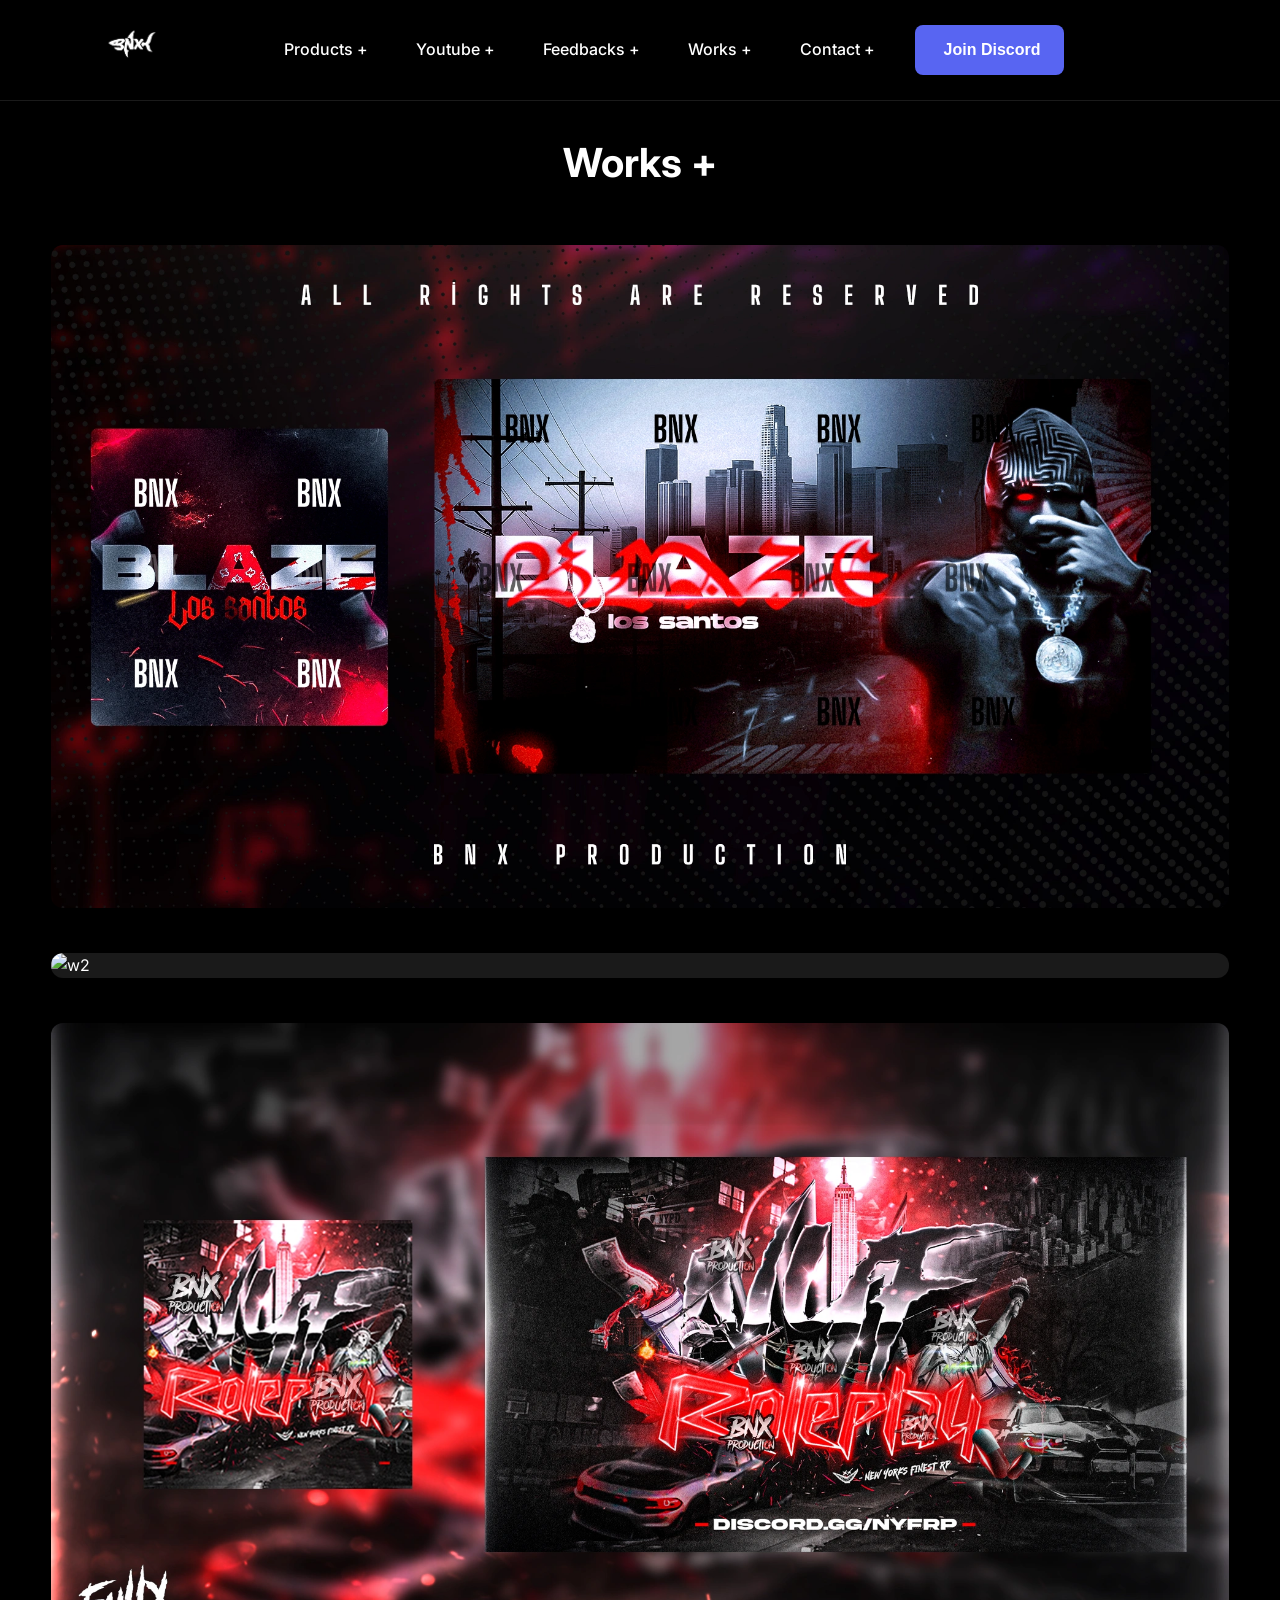
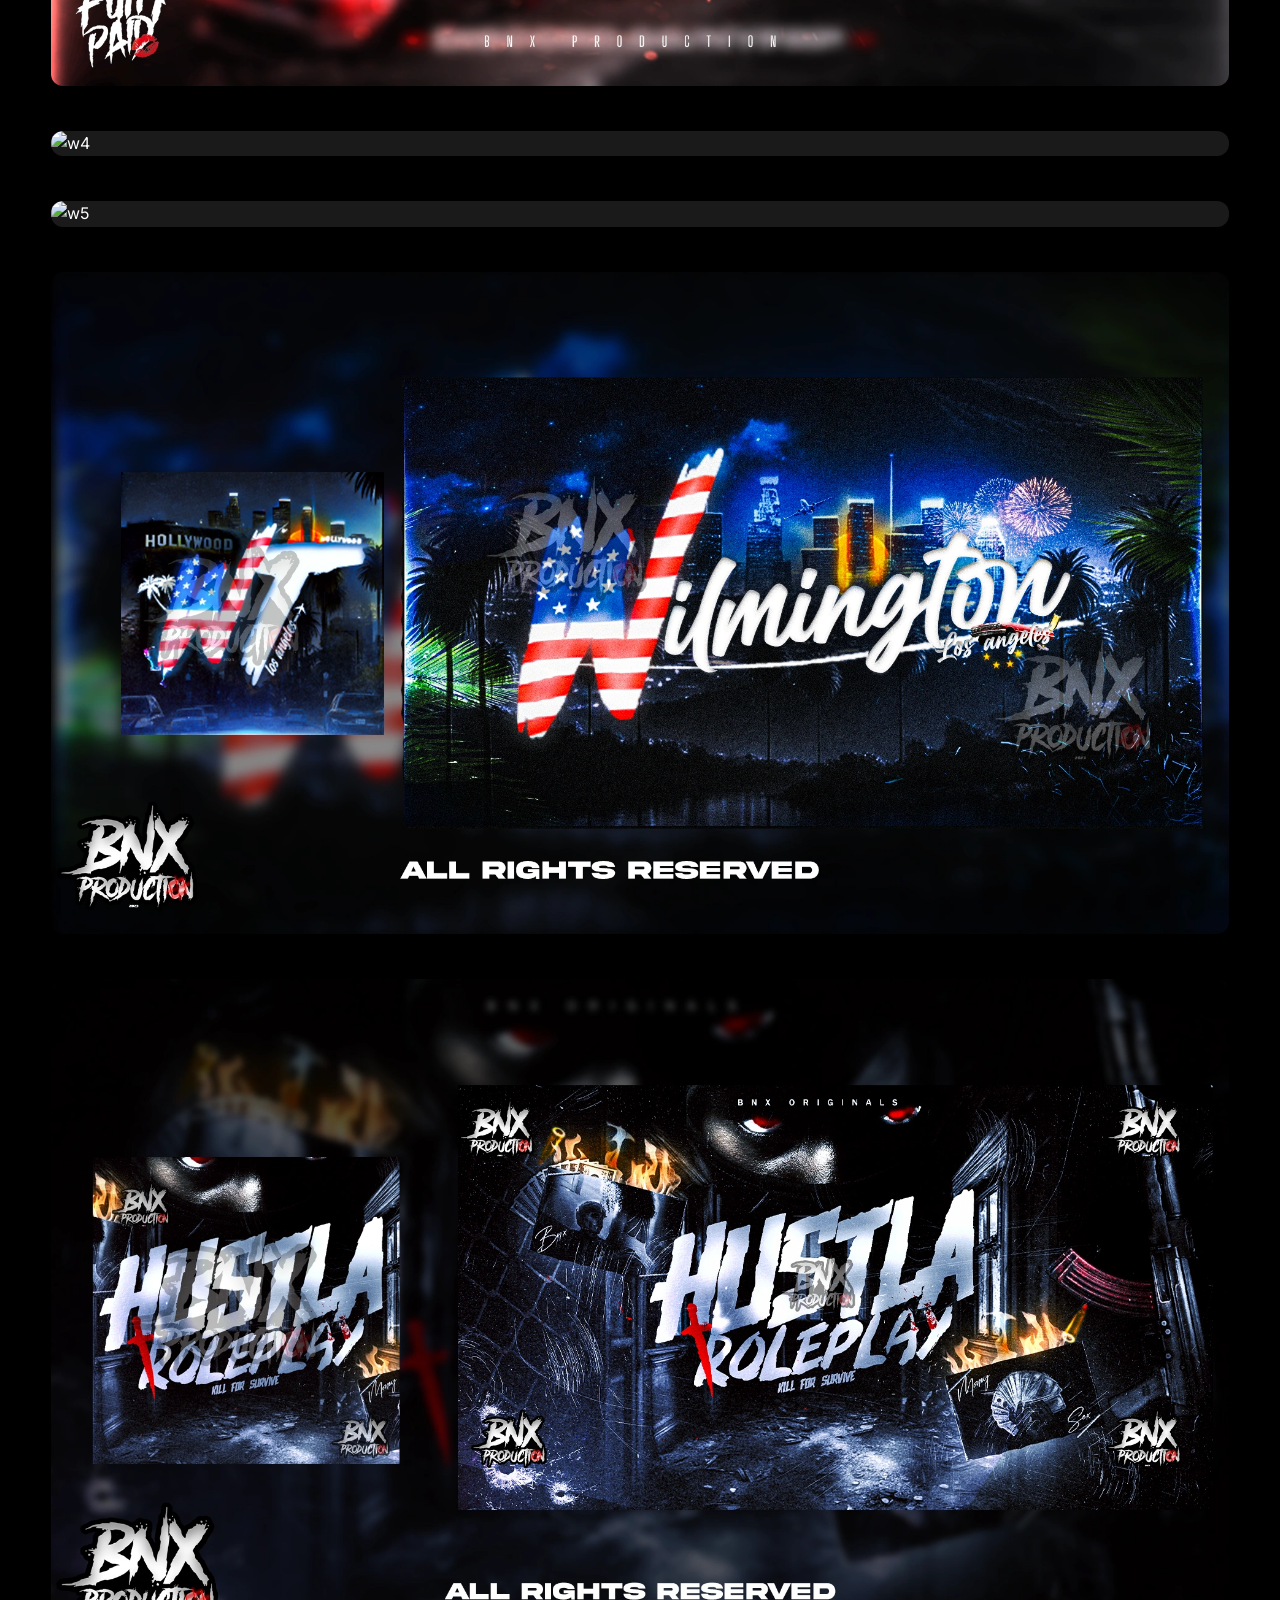
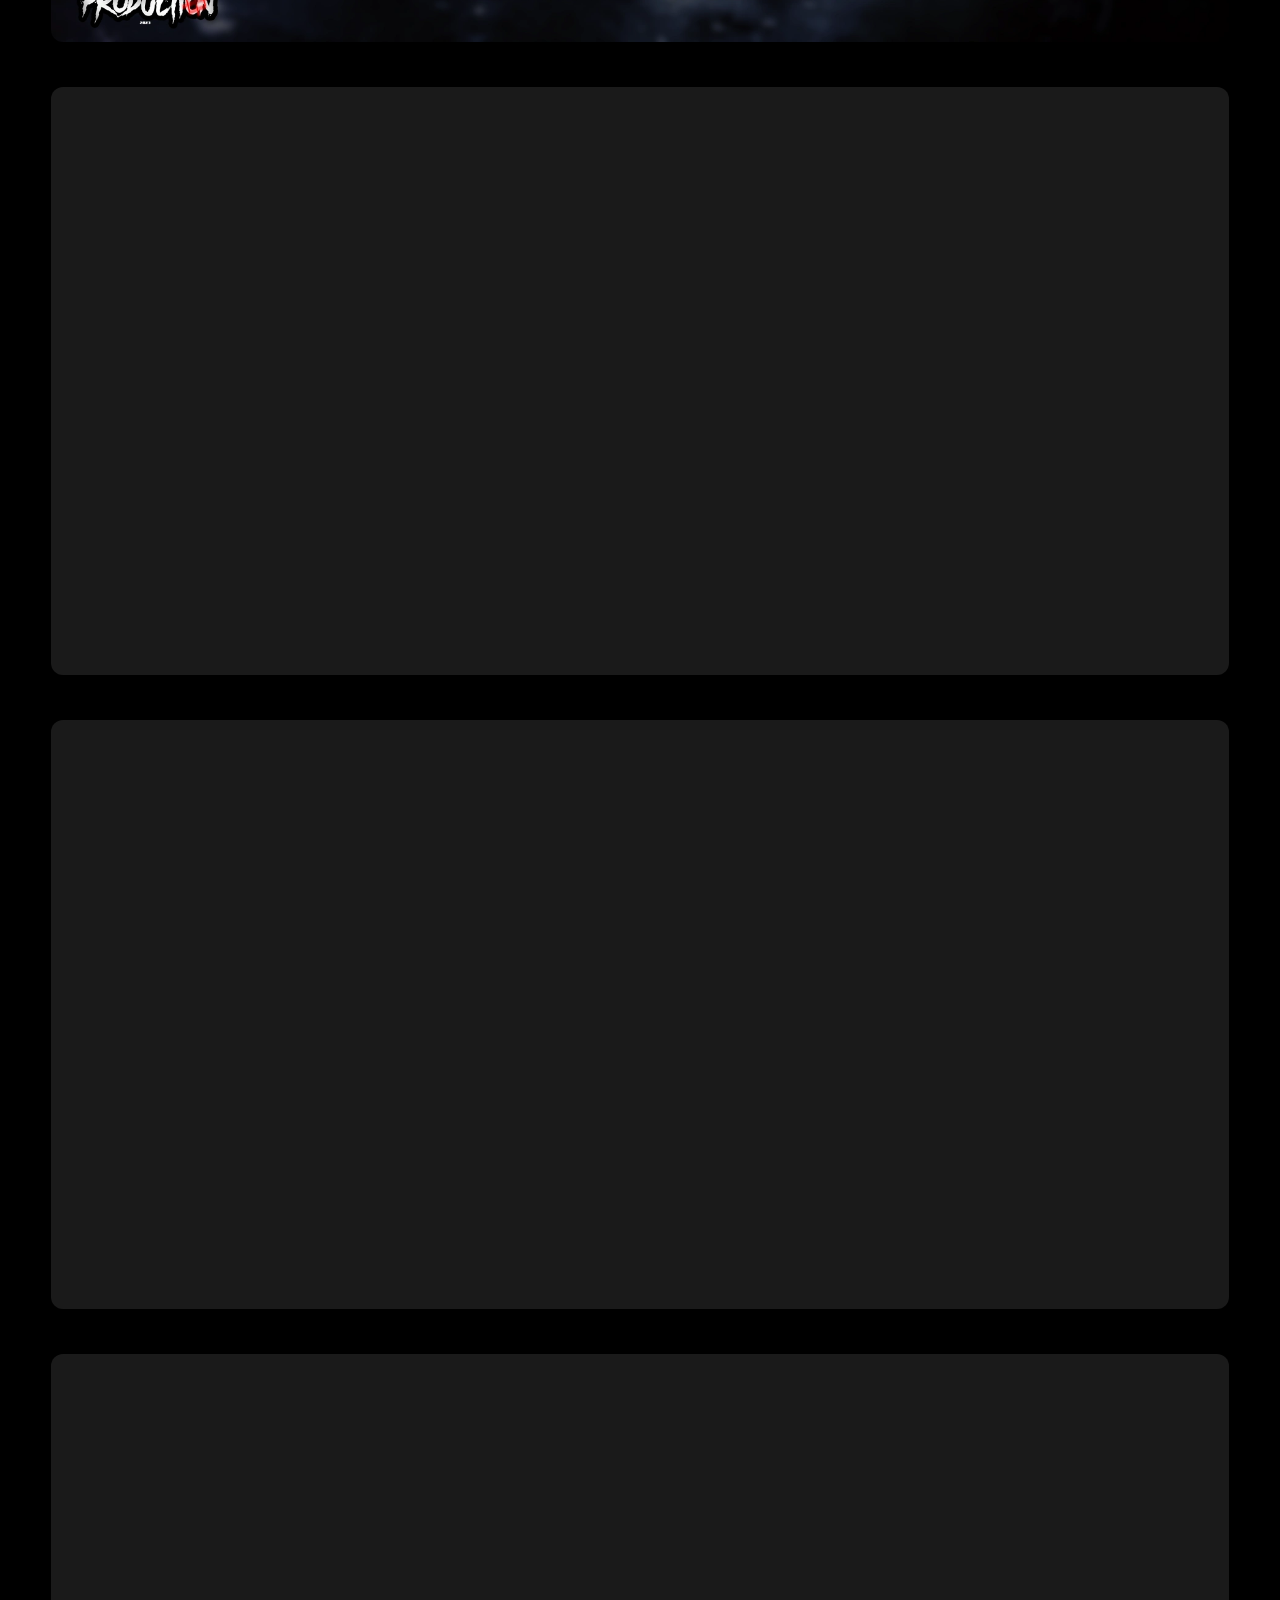
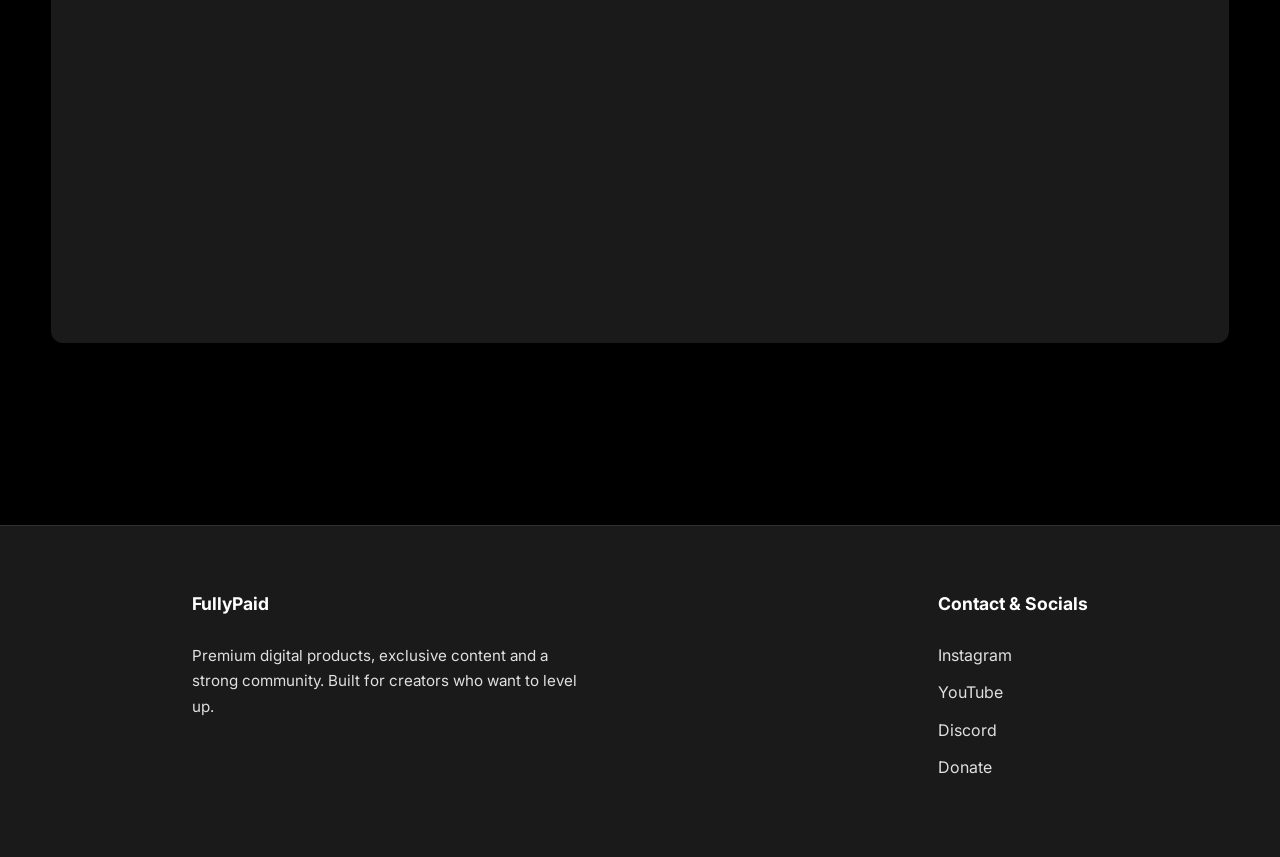
==== commit c515e45c: "final" ====
--- a/works.html
+++ b/works.html
@@ -35,11 +35,11 @@
        </div>
 
           <div class="nav-item dropdown">
-          <a class="nav-link dropdown-toggle" href="works.html">Works +</a>
+          <a class="nav-link dropdown-toggle" href="#works" onclick="event.preventDefault(); document.getElementById('works').scrollIntoView({behavior: 'smooth'});" >Works +</a>
         </div>
         <!-- Pour Contact -->
         <div class="nav-item dropdown">
-        <a class="nav-link dropdown-toggle" href="#footer">Contact +</a>
+         <a class="nav-link dropdown-toggle" href="#footer" onclick="event.preventDefault(); document.getElementById('footer').scrollIntoView({behavior: 'smooth'});">Contact +</a>
         </div>
 
 
@@ -59,6 +59,10 @@
   </nav>
 
 
+  <!-- Mobile Menu -->
+  <div class="mobile-menu">
+    <!-- JS will populate this -->
+  </div>
 
 <section class="works" id="works">
   <div class="container">
--- a/css/style.css
+++ b/css/style.css
@@ -739,170 +739,19 @@
   pointer-events: none;
 }
 
-/* Responsive */
-@media (max-width: 1024px) {
-  .works-grid {
-    grid-template-columns: repeat(2, 1fr);
-    gap: 20px;
-  }
-}
-
-@media (max-width: 768px) {
-  .works-grid {
-    grid-template-columns: 1fr;
-    gap: 20px;
-  }
-  
-  .works .section-title {
-    font-size: 2rem;
-    margin-bottom: 30px;
-  }
-}
-
-
-
-
-
-
-/* Responsive Design */
-@media (max-width: 1024px) {
-  .product-grid {
-    grid-template-columns: repeat(2, 1fr);
-  }
-  
-  .video-grid {
-    grid-template-columns: 1fr;
-  }
-  
-  .product-detail-grid {
-    grid-template-columns: 1fr;
-    gap: 2rem;
-  }
-}
-@media (max-width: 1024px) {
-  .nav-menu {
-    display: none;
-  }
-  
-  .mobile-menu-btn {
-    display: flex;
-  }
-  
-  /* Video switch */
-  .desktop-video {
-    display: none !important;
-  }
-  
-  .mobile-video {
-    display: block !important;
-  }
-  
-  .product-grid {
-    grid-template-columns: 1fr;
-  }
-  
-  .feature-grid {
-    grid-template-columns: 1fr;
-    gap: 2rem;
-  }
-  
-  .footer-grid {
-    grid-template-columns: 1fr;
-    gap: 2rem;
-  }
-  
-  .cta-section {
-    flex-direction: column;
-    gap: 1rem;
-  }
-  
-  .section-title {
-    font-size: 2rem;
-  }
-  
-  .contact-container {
-    padding: 2rem;
-  }
-}
-
-
-/* Animations */
-@keyframes fadeIn {
-  from {
-    opacity: 0;
-    transform: translateY(20px);
-  }
-  to {
-    opacity: 1;
-    transform: translateY(0);
-  }
-}
+
+
+
+
+
+
+
+
 
 .fade-in {
   animation: fadeIn 0.6s ease forwards;
 }
-/* Ajustements pour tablette (entre 768px et 1024px) */
-@media (min-width: 769px) and (max-width: 1024px) {
-  .products-showcase .section-title {
-    top: 70px;
-    font-size: 2.5rem;
-    backdrop-filter: blur(8px);
-    -webkit-backdrop-filter: blur(8px);
-  }
-  
-  .products-showcase .section-subtitle {
-    top: 125px;
-    font-size: 1.1rem;
-    backdrop-filter: blur(6px);
-    -webkit-backdrop-filter: blur(6px);
-  }
-  
-  .product-grid {
-    margin-top: 90px;
-  }
-}
-
-/* Ajustements pour mobile (moins de 768px) */
-@media (max-width: 768px) {
-  .products-showcase .section-title {
-    top: 60px;
-    font-size: 2rem;
-    padding: 15px 0;
-    backdrop-filter: blur(8px);
-    -webkit-backdrop-filter: blur(8px);
-  }
-  
-  .products-showcase .section-subtitle {
-    top: 110px;
-    font-size: 1rem;
-    padding: 12px 0 20px 0;
-    backdrop-filter: blur(6px);
-    -webkit-backdrop-filter: blur(6px);
-  }
-  
-  .product-grid {
-    margin-top: 80px;
-  }
-}
-
-/* Ajustements pour très petits écrans */
-@media (max-width: 480px) {
-  .products-showcase .section-title {
-    top: 55px;
-    font-size: 1.8rem;
-    padding: 12px 0;
-  }
-  
-  .products-showcase .section-subtitle {
-    top: 100px;
-    font-size: 0.9rem;
-    padding: 10px 0 15px 0;
-  }
-  
-  .product-grid {
-    margin-top: 70px;
-  }
-}
+
 /* Pour aligner les boutons Payment */
 .product-card {
   background: var(--gray-900);
@@ -936,4 +785,424 @@
   object-fit: cover; /* Remplit tout l'espace (peut couper les bords) */
   margin-bottom: 1.5rem;
   border-radius: 8px;
+}
+
+
+
+
+
+
+
+/* ============================================================
+   MENU MOBILE PROFESSIONNEL - OUVERTURE DE LA DROITE
+   ============================================================ */
+
+/* Cache le menu desktop sur mobile/tablette */
+@media screen and (max-width: 1024px) {
+  .nav-menu {
+    display: none !important;
+  }
+  
+  .mobile-menu-btn {
+    display: flex !important;
+    flex-direction: column;
+    gap: 6px;
+    background: none;
+    border: none;
+    cursor: pointer;
+    padding: 10px;
+    z-index: 1001;
+    position: relative;
+  }
+  
+  .mobile-menu-btn span {
+    display: block;
+    width: 30px;
+    height: 3px;
+    background: white;
+    transition: all 0.3s ease;
+    border-radius: 3px;
+  }
+  
+  /* Animation du burger quand ouvert */
+  .mobile-menu-btn.active span:nth-child(1) {
+    transform: rotate(45deg) translate(8px, 8px);
+  }
+  
+  .mobile-menu-btn.active span:nth-child(2) {
+    opacity: 0;
+    transform: translateX(-20px);
+  }
+  
+  .mobile-menu-btn.active span:nth-child(3) {
+    transform: rotate(-45deg) translate(7px, -7px);
+  }
+  
+  /* Menu mobile overlay */
+  .mobile-menu {
+    position: fixed;
+    top: 0;
+    left: 100%; /* Commence caché à droite */
+    width: 70%;
+    max-width: 400px;
+    right: auto;
+    height: 100vh;
+    background: linear-gradient(135deg, #000000 0%, #1a1a1a 100%);
+    z-index: 1000;
+    padding: 100px 30px 40px;
+    transition: left 0.4s cubic-bezier(0.77, 0.2, 0.05, 1);
+    overflow-y: auto;
+    box-shadow: -5px 0 30px rgba(0, 0, 0, 0.5);
+    border-left: 1px solid rgba(255, 51, 102, 0.3);
+  }
+  
+  .mobile-menu.open {
+    left: auto;
+    right: 0;
+    /* S'ouvre depuis la droite */
+  }
+  
+  /* Overlay sombre derrière le menu */
+  .menu-overlay {
+    position: fixed;
+    top: 0;
+    left: 100%;
+    width: 100%;
+    height: 100%;
+    background: rgba(0, 0, 0, 0.322);
+    backdrop-filter: blur(1px);
+    z-index: 999;
+    opacity: 0;
+    visibility: hidden;
+    transition: all 0.3s ease;
+  }
+  
+  .menu-overlay.active {
+    opacity: 1;
+    visibility: visible;
+  }
+  
+  /* Style des éléments du menu mobile */
+  .mobile-menu .nav-item {
+    margin-bottom: 5px;
+    opacity: 0;
+    transform: translateX(30px);
+    transition: all 0.4s ease;
+    transition-delay: calc(0.1s * var(--item-index, 0));
+  }
+  
+  .mobile-menu.open .nav-item {
+    opacity: 1;
+    transform: translateX(0);
+  }
+  
+  .mobile-menu .nav-link {
+    display: block;
+    padding: 18px 20px;
+    color: white;
+    text-decoration: none;
+    font-size: 1.2rem;
+    font-weight: 500;
+    border-radius: 12px;
+    transition: all 0.3s;
+    background: rgba(255, 255, 255, 0.03);
+    border: 1px solid rgba(255, 255, 255, 0.05);
+    margin-bottom: 8px;
+    text-align: center;
+    width: 100%;
+  }
+  
+  .mobile-menu .nav-link:hover,
+  .mobile-menu .nav-link:active {
+    background: rgba(255, 51, 102, 0.15);
+    border-color: var(--accent);
+    transform: translateX(5px);
+  }
+  
+  /* Bouton Discord dans le menu mobile */
+  .mobile-menu .discord-btn {
+    display: flex;
+    align-items: center;
+    justify-content: center;
+    gap: 12px;
+    background: #5865F2;
+    color: white;
+    padding: 18px 24px;
+    border-radius: 12px;
+    text-decoration: none;
+    font-weight: 600;
+    font-size: 1.2rem;
+    margin: 20px 0 10px;
+    border: none;
+    width: 100%;
+    transition: all 0.3s;
+    box-shadow: 0 10px 20px rgba(88, 101, 242, 0.3);
+  }
+  
+  .mobile-menu .discord-btn:active {
+    transform: scale(0.95);
+    background: #4752C4;
+  }
+  .cta-btn a{
+    text-align: center;
+  }
+  
+  /* En-tête du menu mobile avec logo */
+  .mobile-menu-header {
+    display: flex;
+    align-items: center;
+    justify-content: space-between;
+    margin-bottom: 40px;
+    padding-bottom: 20px;
+    border-bottom: 1px solid rgba(255, 255, 255, 0.1);
+  }
+  
+  .mobile-menu-logo {
+    height: 50px;
+    width: auto;
+  }
+  
+  .mobile-menu-close {
+    background: rgba(255, 255, 255, 0.1);
+    border: none;
+    color: white;
+    font-size: 2rem;
+    width: 50px;
+    height: 50px;
+    border-radius: 50%;
+    display: flex;
+    align-items: center;
+    justify-content: center;
+    cursor: pointer;
+    transition: all 0.3s;
+  }
+  
+  .mobile-menu-close:active {
+    background: var(--accent);
+    transform: rotate(90deg);
+  }
+}
+
+/* ============================================================
+   OPTIMISATION DES IMAGES POUR MOBILE
+   ============================================================ */
+
+@media screen and (max-width: 768px) {
+  /* Products cards */
+  .product-grid {
+    grid-template-columns: 1fr;
+    gap: 20px;
+    padding: 0 15px;
+  }
+  
+  .product-card {
+    padding: 20px;
+    border-radius: 20px;
+    background: #111;
+  }
+  
+  .product-card img {
+    width: 100%;
+    height: auto;
+    max-width: 250px;
+    margin: 0 auto 20px;
+    display: block;
+    border-radius: 12px;
+    box-shadow: 0 10px 20px rgba(0, 0, 0, 0.3);
+  }
+  
+  /* Works grid */
+  .works-grid {
+    grid-template-columns: 1fr;
+    gap: 25px;
+    padding: 0 15px;
+  }
+  
+  .works-media img,
+  .works-media video {
+    width: 100%;
+    height: auto;
+    border-radius: 16px;
+    box-shadow: 0 8px 20px rgba(0, 0, 0, 0.4);
+  }
+  
+  /* Features */
+  .feature-grid {
+    grid-template-columns: 1fr;
+    gap: 30px;
+    padding: 0 20px;
+  }
+  
+  .feature-item {
+    background: rgba(255, 255, 255, 0.03);
+    padding: 30px 20px;
+    border-radius: 20px;
+    border: 1px solid rgba(255, 255, 255, 0.05);
+  }
+  
+  .feature-item img {
+    width: 80px;
+    height: 80px;
+    margin-bottom: 15px;
+  }
+  
+  /* Hero section mobile */
+  .hero {
+    height: 60vh;
+  }
+  
+  /* Section titles */
+  .section-title {
+    font-size: 2rem !important;
+    padding: 0 20px;
+    text-align: center;
+  }
+  
+  .section-subtitle {
+    font-size: 1rem !important;
+    padding: 0 20px;
+    text-align: center;
+  }
+  
+  /* CTA buttons */
+  .cta-section {
+    flex-direction: column;
+    padding: 0 20px;
+    gap: 15px;
+  }
+  .cta-btn a{
+    text-align: center;
+  }
+  .cta-btn,
+  .btn-outline {
+    width: 100%;
+    text-align: center;
+    padding: 16px !important;
+    border-radius: 50px !important;
+    font-size: 1.1rem !important;
+  }
+  
+  /* Video section */
+  .video-grid {
+    grid-template-columns: 1fr;
+    padding: 0 20px;
+    gap: 20px;
+  }
+  
+  .video-card {
+    border-radius: 20px;
+    overflow: hidden;
+  }
+  
+  /* Footer */
+  .footer {
+    padding: 40px 20px;
+  }
+  
+  .footer-grid {
+    flex-direction: column;
+    gap: 40px;
+    text-align: center;
+  }
+  
+  .footer-column h4 {
+    font-size: 1.3rem;
+    margin-bottom: 20px;
+  }
+  
+  .footer-column ul li {
+    margin-bottom: 15px;
+  }
+  
+  .footer-column ul li a {
+    font-size: 1.1rem;
+    padding: 8px 0;
+    display: inline-block;
+  }
+  
+  .footer-description {
+    font-size: 1rem;
+    line-height: 1.8;
+  }
+}
+
+/* Petits iPhone (SE, etc) */
+@media screen and (max-width: 375px) {
+  .product-card img {
+    max-width: 200px;
+  }
+  .cta-btn a{
+    text-align: center;
+  }
+  
+  .section-title {
+    font-size: 1.8rem !important;
+  }
+  
+  .feature-item {
+    padding: 25px 15px;
+  }
+  
+  .mobile-menu {
+    width: 90%;
+    padding: 80px 20px 30px;
+  }
+}
+
+/* Support iPhone X et + (safe areas) */
+@supports (padding: max(0px)) {
+  .mobile-menu {
+    padding-top: max(100px, env(safe-area-inset-top));
+    padding-bottom: max(40px, env(safe-area-inset-bottom));
+    padding-right: max(30px, env(safe-area-inset-right));
+  }
+  .cta-btn a{
+    text-align: center;
+  }
+  .navbar {
+    padding-left: max(4vw, env(safe-area-inset-left));
+    padding-right: max(4vw, env(safe-area-inset-right));
+  }
+}
+/* BOUTON DE FERMETURE - Version plus belle à droite */
+.mobile-menu .close-btn {
+  position: absolute;
+  top: 30px;
+  right: 30px;  /* Changé de left à right */
+  width: 40px;
+  height: 40px;
+  background: rgb(0, 0, 0);
+  border: 1px solid rgb(0, 0, 0);
+  border-radius: 0%;
+  display: flex;
+  align-items: center;
+  justify-content: center;
+  cursor: pointer;
+  color: white;
+  font-size: 32px;
+  font-weight: 300;
+  transition: all 0.3s ease;
+  z-index: 1002;
+  backdrop-filter: blur(5px);
+  line-height: 1;
+  padding: 0;
+  box-shadow: 0 4px 15px rgba(0, 0, 0, 0.3);
+}
+
+.cta-btn {
+    display: block;
+    align-items: center;
+    gap: 5px;
+    background-color: #5865F2;
+    color: white;
+    padding: 15px 24px;
+    border-radius: 50px;
+    text-decoration: none;
+    font-family: -apple-system, BlinkMacSystemFont, 'Segoe UI', Roboto, sans-serif;
+    font-weight: 600;
+    font-size: 16px;
+    transition: all 0.2s ease;
+    border: none;
+    cursor: pointer;
+    box-shadow: 0 2px 4px rgba(0, 0, 0, 0.1);
 }
